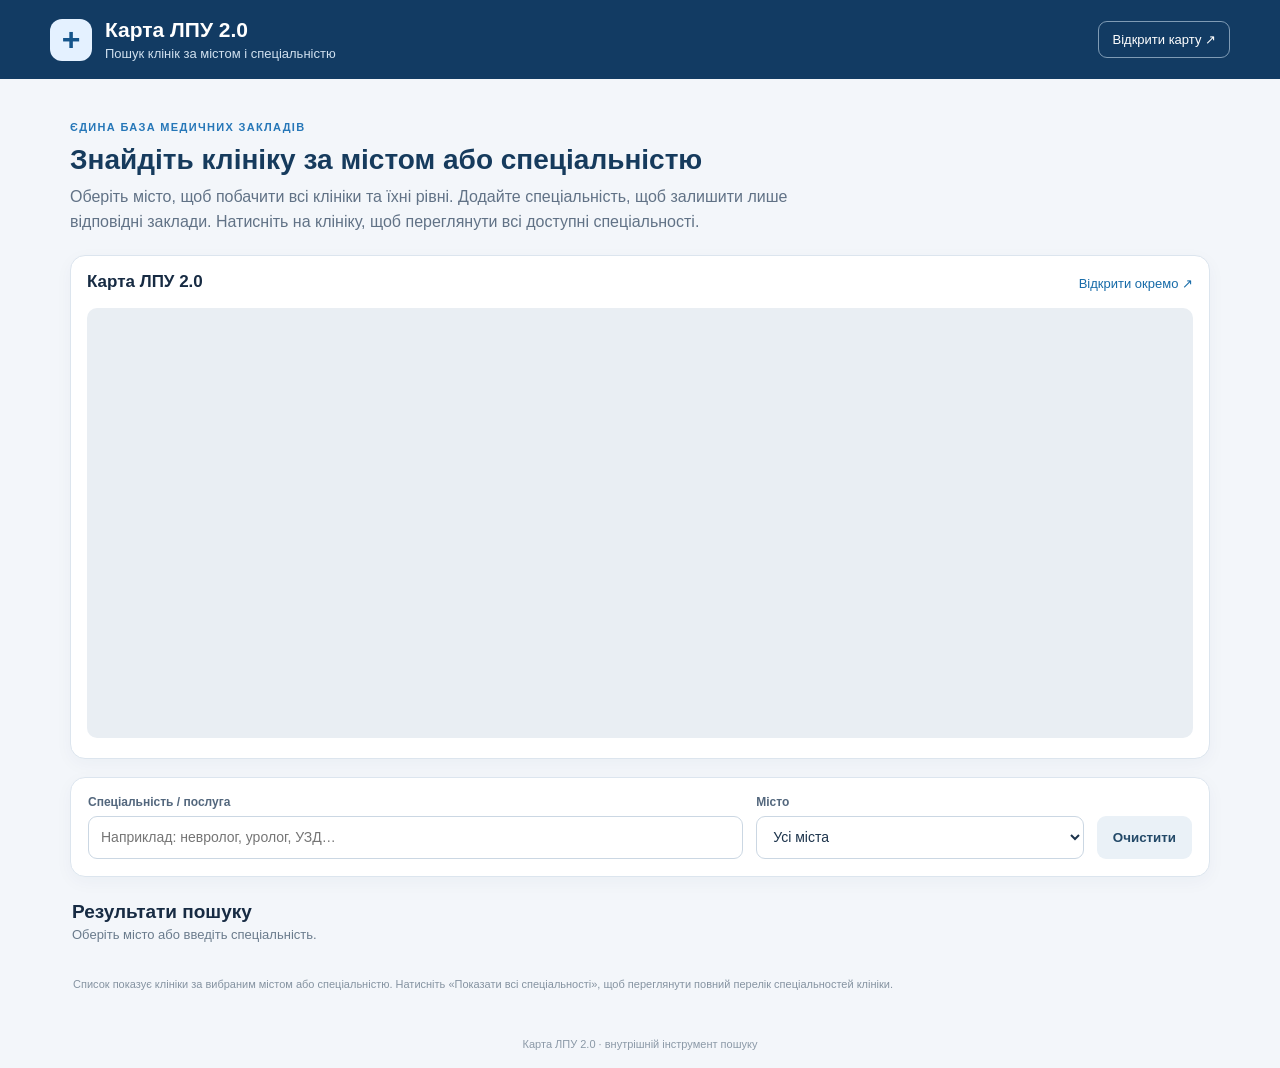
==== index.html @ f8b5f22c "Initial upload - Karta LPU 2.0" ====
<!doctype html>
<html lang="uk">
<head>
<meta charset="utf-8">
<meta name="viewport" content="width=device-width, initial-scale=1">
<title>Карта ЛПУ 2.0 — пошук клінік</title>
<link rel="stylesheet" href="styles.css">
</head>
<body>
<header class="top">
  <div class="brand"><div class="logo">+</div><div><h1>Карта ЛПУ 2.0</h1><p>Пошук клінік за містом і спеціальністю</p></div></div>
  <a class="toplink" href="https://www.google.com/maps/d/u/1/view?mid=1K7NXAhGSko0ppMx1Adt0ZRHnEi_jNCM&amp;usp=sharing" target="_blank" rel="noopener">Відкрити карту ↗</a>
</header>
<main class="wrap">
  <section class="intro" id="intro">
    <div class="introtext"><span class="eyebrow">Єдина база медичних закладів</span><h2>Знайдіть клініку за містом або спеціальністю</h2><p>Оберіть місто, щоб побачити всі клініки та їхні рівні. Додайте спеціальність, щоб залишити лише відповідні заклади. Натисніть на клініку, щоб переглянути всі доступні спеціальності.</p></div>
  </section>
  <section class="map-panel" id="mapPanel">
    <div class="panelhead"><div><h2>Карта ЛПУ 2.0</h2></div><a href="https://www.google.com/maps/d/u/1/view?mid=1K7NXAhGSko0ppMx1Adt0ZRHnEi_jNCM&amp;usp=sharing" target="_blank" rel="noopener">Відкрити окремо ↗</a></div>
    <iframe id="mapFrame" title="Карта ЛПУ 2.0" src="https://www.google.com/maps/d/embed?mid=1K7NXAhGSko0ppMx1Adt0ZRHnEi_jNCM&amp;ehbc=2E312F" loading="lazy" allowfullscreen></iframe>
  </section>
  <section class="search-panel">
    <div class="field specialty-field"><label for="specialty">Спеціальність / послуга</label><input id="specialty" list="specialties" autocomplete="off" placeholder="Наприклад: невролог, уролог, УЗД…"><datalist id="specialties"></datalist></div>
    <div class="field"><label for="city">Місто</label><select id="city"><option value="">Усі міста</option></select></div>
    <button id="clear" class="clear">Очистити</button>
  </section>
  <div class="resultbar" id="resultbar" hidden><div><h2>Результати пошуку</h2><p id="summary"></p></div></div>
  <section id="results" class="results" hidden></section>
  <div id="empty" class="empty" hidden>За цим запитом клінік не знайдено. Спробуйте іншу спеціальність або змініть фільтри.</div>
  <div class="footnote" id="footnote">Список показує клініки за вибраним містом або спеціальністю. Натисніть «Показати всі спеціальності», щоб переглянути повний перелік спеціальностей клініки.</div>
</main>
<footer>Карта ЛПУ 2.0 · внутрішній інструмент пошуку</footer>
<script src="app.js"></script>
</body></html>
---- styles.css ----
*{box-sizing:border-box} :root{font-family:Inter,Segoe UI,Arial,sans-serif;color:#172b43;background:#f3f6fa} body{margin:0}.top{background:#123b63;color:#fff;padding:18px max(22px,calc((100% - 1180px)/2));display:flex;align-items:center;justify-content:space-between;gap:20px}.brand{display:flex;align-items:center;gap:13px}.logo{width:42px;height:42px;border-radius:12px;background:#e4f1ff;color:#15558b;display:grid;place-items:center;font-size:32px;font-weight:700}.brand h1{font-size:21px;margin:0}.brand p{margin:4px 0 0;color:#d0e0ef;font-size:13px}.toplink{color:#fff;text-decoration:none;border:1px solid #7f9bb5;border-radius:9px;padding:10px 13px;font-size:13px}.wrap{max-width:1180px;margin:28px auto;padding:0 20px}.intro{padding:10px 0 20px}.eyebrow{font-size:11px;font-weight:700;letter-spacing:.12em;text-transform:uppercase;color:#2677b8}.intro h2{font-size:28px;margin:9px 0;color:#163b5d}.intro p{color:#617286;margin:0;max-width:720px;line-height:1.55}.map-panel,.search-panel{background:#fff;border:1px solid #dce5ee;border-radius:15px;box-shadow:0 5px 18px #183b5c0a}.map-panel{padding:16px;margin-bottom:18px}.panelhead{display:flex;justify-content:space-between;align-items:center;gap:15px;margin-bottom:12px}.panelhead h2{font-size:17px;margin:0 0 4px}.panelhead p{font-size:12px;color:#708095;margin:0}.panelhead a{font-size:13px;color:#176ba8;text-decoration:none}.map-panel iframe{width:100%;height:430px;border:0;border-radius:10px;background:#e9eef3}.search-panel{padding:17px;display:grid;grid-template-columns:2fr 1fr 1fr auto;gap:13px;align-items:end;position:sticky;top:0;z-index:3}.field label{display:block;font-size:12px;font-weight:700;color:#53677d;margin:0 0 7px}.field input,.field select{width:100%;height:43px;border:1px solid #cbd7e3;border-radius:9px;padding:0 12px;font-size:14px;background:#fff;color:#1d344c;outline:none}.field input:focus,.field select:focus{border-color:#2a7db7;box-shadow:0 0 0 3px #2a7db71a}.clear,.secondary{height:43px;border:0;border-radius:9px;padding:0 16px;background:#eaf1f7;color:#234968;font-weight:650;cursor:pointer}.clear:hover,.secondary:hover{background:#dce9f4}.resultbar{display:flex;justify-content:space-between;align-items:center;margin:24px 2px 12px}.resultbar h2{font-size:19px;margin:0 0 4px}.resultbar p{font-size:13px;color:#6a7b8c;margin:0}.results{display:grid;grid-template-columns:repeat(2,minmax(0,1fr));gap:13px}.card{background:#fff;border:1px solid #dce5ee;border-radius:13px;padding:16px;min-width:0}.card h3{font-size:16px;margin:0 0 10px;color:#173e62;line-height:1.35}.tags{display:flex;flex-wrap:wrap;gap:6px;margin-bottom:10px}.tag{font-size:12px;background:#edf5fb;color:#1b6397;border-radius:6px;padding:5px 8px}.loc{border-top:1px solid #edf1f5;padding-top:10px;margin-top:9px}.address{font-size:13px;color:#455b70;line-height:1.45;margin:0 0 4px}.address small{display:block;color:#8493a2;font-size:11px;margin-top:3px}.links{display:flex;flex-wrap:wrap;gap:8px;margin-top:12px}.links a{display:inline-flex;align-items:center;text-decoration:none;font-size:12px;font-weight:650;border-radius:8px;padding:8px 10px}.mymap{background:#e8f2fb;color:#175b8d}.google{background:#f1f4f7;color:#354b61}.noaddress{font-size:12px;color:#8a6b37;background:#fbf7ed;border-radius:7px;padding:8px;margin-top:8px}.empty{background:white;border:1px dashed #cbd7e3;border-radius:13px;padding:28px;text-align:center;color:#697c90;margin-top:10px}.footnote{font-size:11px;color:#8593a1;line-height:1.5;margin:22px 3px}footer{text-align:center;padding:18px;color:#8b99a7;font-size:11px}@media(max-width:850px){.search-panel{grid-template-columns:1fr 1fr}.results{grid-template-columns:1fr}.map-panel iframe{height:350px}}@media(max-width:560px){.top{padding:14px 15px}.brand h1{font-size:17px}.toplink{font-size:11px;padding:8px}.wrap{padding:0 12px;margin:18px auto}.intro h2{font-size:23px}.search-panel{grid-template-columns:1fr;position:static}.map-panel iframe{height:300px}.panelhead{align-items:flex-start;flex-direction:column}.resultbar{align-items:flex-start;gap:10px}}

.level-badge{display:inline-flex;align-items:center;margin:2px 0 0;padding:5px 9px;border-radius:6px;background:#eaf2fb;color:#174f7b;font-size:12px;font-weight:700}
/* Updated search layout */
.search-panel{grid-template-columns:2fr 1fr 1fr 1fr auto}
.field[hidden]{display:none!important}
.card{transition:border-color .15s ease}
.card:hover{border-color:#9bbbd5}
@media(max-width:1050px){.search-panel{grid-template-columns:2fr 1fr 1fr auto}}
@media(max-width:850px){.search-panel{grid-template-columns:1fr 1fr}.results{grid-template-columns:1fr}}
@media(max-width:560px){.search-panel{grid-template-columns:1fr}}

/* Clinic details interaction */
.search-panel{grid-template-columns:2fr 1fr auto}
.specialty-toggle{margin-top:12px;border:1px solid #cbdceb;border-radius:8px;background:#f5f9fc;color:#20577f;padding:8px 11px;font-size:12px;font-weight:700;cursor:pointer}
.specialty-toggle:hover{background:#eaf3fa}
.clinic-specialties{border-top:1px solid #edf1f5;margin-top:12px;padding-top:11px}
.clinic-specialties .tags{margin:0}
.muted{font-size:12px;color:#8493a2}
@media(max-width:850px){.search-panel{grid-template-columns:1fr 1fr}}
@media(max-width:560px){.search-panel{grid-template-columns:1fr}}

.clinic-title{border:0;background:transparent;padding:0;text-align:left;color:#173e62;font:inherit;font-size:16px;font-weight:750;line-height:1.35;cursor:pointer}
.clinic-title:hover{text-decoration:underline;text-decoration-color:#8aabc5;text-underline-offset:3px}
.clinic-count{font-size:11px;font-weight:500;color:#718397;white-space:nowrap}
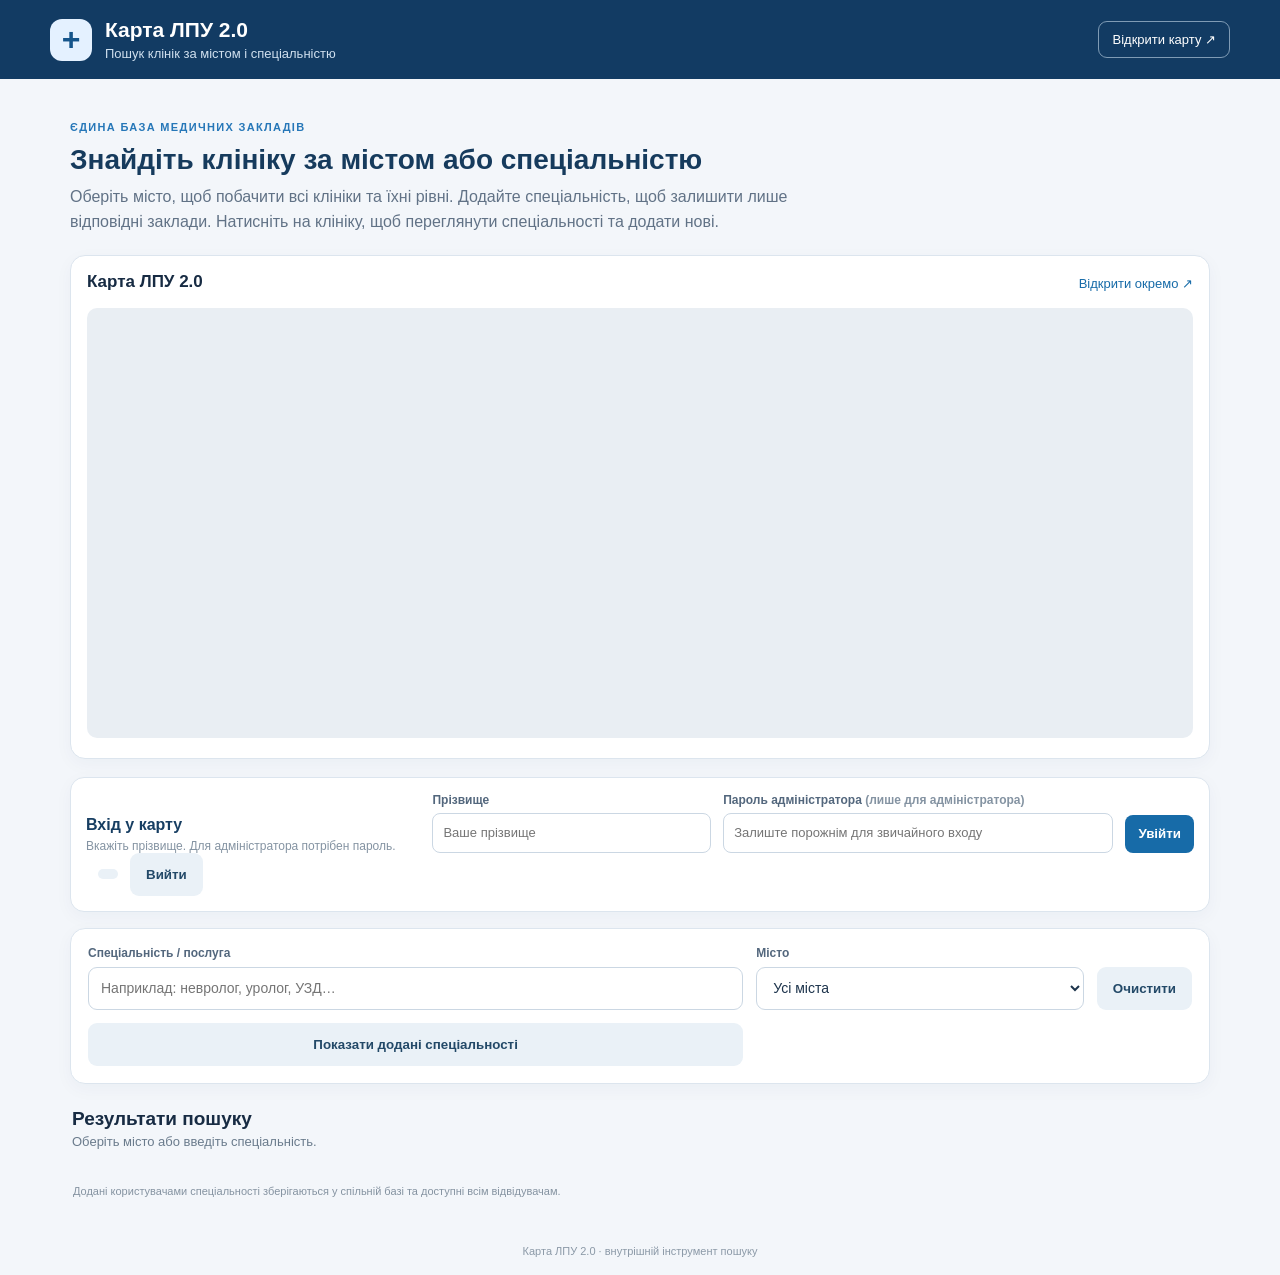
==== commit 34bd2c15: "Add Supabase authentication and admin roles" ====
--- a/index.html
+++ b/index.html
@@ -1,34 +1,23 @@
 <!doctype html>
 <html lang="uk">
 <head>
-<meta charset="utf-8">
-<meta name="viewport" content="width=device-width, initial-scale=1">
-<title>Карта ЛПУ 2.0 — пошук клінік</title>
-<link rel="stylesheet" href="styles.css">
-</head>
-<body>
-<header class="top">
-  <div class="brand"><div class="logo">+</div><div><h1>Карта ЛПУ 2.0</h1><p>Пошук клінік за містом і спеціальністю</p></div></div>
-  <a class="toplink" href="https://www.google.com/maps/d/u/1/view?mid=1K7NXAhGSko0ppMx1Adt0ZRHnEi_jNCM&amp;usp=sharing" target="_blank" rel="noopener">Відкрити карту ↗</a>
-</header>
+<meta charset="utf-8"><meta name="viewport" content="width=device-width, initial-scale=1">
+<title>Карта ЛПУ 2.0 — пошук клінік</title><link rel="stylesheet" href="styles.css">
+</head><body>
+<header class="top"><div class="brand"><div class="logo">+</div><div><h1>Карта ЛПУ 2.0</h1><p>Пошук клінік за містом і спеціальністю</p></div></div><a class="toplink" href="https://www.google.com/maps/d/u/1/view?mid=1K7NXAhGSko0ppMx1Adt0ZRHnEi_jNCM&amp;usp=sharing" target="_blank" rel="noopener">Відкрити карту ↗</a></header>
 <main class="wrap">
-  <section class="intro" id="intro">
-    <div class="introtext"><span class="eyebrow">Єдина база медичних закладів</span><h2>Знайдіть клініку за містом або спеціальністю</h2><p>Оберіть місто, щоб побачити всі клініки та їхні рівні. Додайте спеціальність, щоб залишити лише відповідні заклади. Натисніть на клініку, щоб переглянути всі доступні спеціальності.</p></div>
-  </section>
-  <section class="map-panel" id="mapPanel">
-    <div class="panelhead"><div><h2>Карта ЛПУ 2.0</h2></div><a href="https://www.google.com/maps/d/u/1/view?mid=1K7NXAhGSko0ppMx1Adt0ZRHnEi_jNCM&amp;usp=sharing" target="_blank" rel="noopener">Відкрити окремо ↗</a></div>
-    <iframe id="mapFrame" title="Карта ЛПУ 2.0" src="https://www.google.com/maps/d/embed?mid=1K7NXAhGSko0ppMx1Adt0ZRHnEi_jNCM&amp;ehbc=2E312F" loading="lazy" allowfullscreen></iframe>
-  </section>
-  <section class="search-panel">
-    <div class="field specialty-field"><label for="specialty">Спеціальність / послуга</label><input id="specialty" list="specialties" autocomplete="off" placeholder="Наприклад: невролог, уролог, УЗД…"><datalist id="specialties"></datalist></div>
-    <div class="field"><label for="city">Місто</label><select id="city"><option value="">Усі міста</option></select></div>
-    <button id="clear" class="clear">Очистити</button>
-  </section>
-  <div class="resultbar" id="resultbar" hidden><div><h2>Результати пошуку</h2><p id="summary"></p></div></div>
-  <section id="results" class="results" hidden></section>
-  <div id="empty" class="empty" hidden>За цим запитом клінік не знайдено. Спробуйте іншу спеціальність або змініть фільтри.</div>
-  <div class="footnote" id="footnote">Список показує клініки за вибраним містом або спеціальністю. Натисніть «Показати всі спеціальності», щоб переглянути повний перелік спеціальностей клініки.</div>
-</main>
-<footer>Карта ЛПУ 2.0 · внутрішній інструмент пошуку</footer>
-<script src="app.js"></script>
-</body></html>+<section class="intro" id="intro"><div class="introtext"><span class="eyebrow">Єдина база медичних закладів</span><h2>Знайдіть клініку за містом або спеціальністю</h2><p>Оберіть місто, щоб побачити всі клініки та їхні рівні. Додайте спеціальність, щоб залишити лише відповідні заклади. Натисніть на клініку, щоб переглянути спеціальності та додати нові.</p></div></section>
+<section class="map-panel" id="mapPanel"><div class="panelhead"><div><h2>Карта ЛПУ 2.0</h2></div><a href="https://www.google.com/maps/d/u/1/view?mid=1K7NXAhGSko0ppMx1Adt0ZRHnEi_jNCM&amp;usp=sharing" target="_blank" rel="noopener">Відкрити окремо ↗</a></div><iframe id="mapFrame" title="Карта ЛПУ 2.0" src="https://www.google.com/maps/d/embed?mid=1K7NXAhGSko0ppMx1Adt0ZRHnEi_jNCM&amp;ehbc=2E312F" loading="lazy" allowfullscreen></iframe></section>
+<section class="user-panel" id="userPanel">
+  <form id="authForm" class="auth-form">
+    <div><strong>Вхід у карту</strong><p class="muted">Вкажіть прізвище. Для адміністратора потрібен пароль.</p></div>
+    <label>Прізвище<input id="surname" required minlength="2" maxlength="80" autocomplete="family-name" placeholder="Ваше прізвище"></label>
+    <label>Пароль адміністратора <span class="muted">(лише для адміністратора)</span><input id="adminPassword" type="password" autocomplete="current-password" placeholder="Залиште порожнім для звичайного входу"></label>
+    <button class="add-btn" type="submit">Увійти</button>
+  </form>
+  <div id="userSignedIn" class="user-signed" hidden><strong id="userIdentity"></strong><span id="userRole" class="role-pill"></span><button id="logout" class="clear" type="button">Вийти</button></div>
+</section>
+<section class="search-panel"><div class="field specialty-field"><label for="specialty">Спеціальність / послуга</label><input id="specialty" list="specialties" autocomplete="off" placeholder="Наприклад: невролог, уролог, УЗД…"><datalist id="specialties"></datalist></div><div class="field"><label for="city">Місто</label><select id="city"><option value="">Усі міста</option></select></div><button id="clear" class="clear">Очистити</button><button id="showAdded" class="secondary">Показати додані спеціальності</button></section>
+<div id="addedPanel" class="added-panel" hidden><div class="added-head"><h2>Додані спеціальності</h2><button id="closeAdded" class="clear">Закрити</button></div><p id="addedSummary" class="muted"></p><div id="addedList"></div></div>
+<div class="resultbar" id="resultbar" hidden><div><h2>Результати пошуку</h2><p id="summary"></p></div></div><section id="results" class="results" hidden></section><div id="empty" class="empty" hidden>За цим запитом клінік не знайдено. Спробуйте іншу спеціальність або змініть фільтри.</div><div id="status" class="status-note" role="status"></div>
+<div class="footnote">Додані користувачами спеціальності зберігаються у спільній базі та доступні всім відвідувачам.</div></main><footer>Карта ЛПУ 2.0 · внутрішній інструмент пошуку</footer><script src="app.js"></script></body></html>
--- a/styles.css
+++ b/styles.css
@@ -23,3 +23,34 @@
 .clinic-title{border:0;background:transparent;padding:0;text-align:left;color:#173e62;font:inherit;font-size:16px;font-weight:750;line-height:1.35;cursor:pointer}
 .clinic-title:hover{text-decoration:underline;text-decoration-color:#8aabc5;text-underline-offset:3px}
 .clinic-count{font-size:11px;font-weight:500;color:#718397;white-space:nowrap}
+
+/* Shared specialties via Supabase */
+.add-specialty{display:flex;gap:8px;flex-wrap:wrap;margin-top:12px;padding-top:10px;border-top:1px solid #edf1f5}
+.add-specialty input{flex:1;min-width:180px;height:38px;border:1px solid #cbd7e3;border-radius:8px;padding:0 10px;font-size:13px}
+.add-btn{border:0;border-radius:8px;background:#176ba8;color:#fff;padding:0 13px;min-height:38px;font-weight:650;cursor:pointer}
+.add-btn:disabled{opacity:.55;cursor:wait}
+.user-tag{background:#fff0d8;color:#965500;border:1px solid #f2d19a}
+.admin-tag{background:#e8e3ff;color:#503a9b;border:1px solid #c9bdf5}
+.tag small{font-size:9px;font-weight:700;margin-left:4px}
+.added-panel{background:#fff;border:1px solid #dce5ee;border-radius:13px;padding:16px;margin-top:14px}
+.added-head{display:flex;align-items:center;justify-content:space-between;gap:12px}
+.added-head h2{font-size:18px;margin:0}
+.added-row{display:flex;justify-content:space-between;align-items:center;gap:12px;padding:10px 0;border-top:1px solid #edf1f5}
+.added-row:first-child{margin-top:10px}
+.muted{font-size:12px;color:#8493a2}
+.status-note{font-size:13px;color:#28613c;margin:12px 2px;min-height:0}
+.status-note:empty{display:none}
+.status-note.error{color:#b42318;background:#fff1f0;border-radius:8px;padding:9px}
+@media(max-width:560px){.add-specialty{flex-direction:column}.add-btn{min-height:40px}.added-row{align-items:flex-start;flex-direction:column}}
+
+/* User registration and role UI */
+.user-panel{background:#fff;border:1px solid #dce5ee;border-radius:14px;padding:15px;margin:0 0 16px;box-shadow:0 5px 18px #183b5c0a}
+.auth-form{display:grid;grid-template-columns:1.2fr 1fr 1.4fr auto;gap:12px;align-items:end}
+.auth-form strong{color:#173e62}.auth-form p{margin:5px 0 0}
+.auth-form label{display:block;font-size:12px;font-weight:700;color:#53677d}
+.auth-form input{display:block;width:100%;height:40px;margin-top:6px;border:1px solid #cbd7e3;border-radius:8px;padding:0 10px;font-size:13px}
+.user-signed{display:flex;align-items:center;gap:12px;flex-wrap:wrap}.user-signed strong{color:#173e62}.role-pill{background:#eaf1f7;color:#234968;border-radius:20px;padding:5px 10px;font-size:11px;font-weight:700}.admin-session{border-color:#b8a8ee;background:#fcfbff}
+.delete-specialty{border:0;border-radius:50%;width:18px;height:18px;line-height:16px;margin-left:5px;background:#b42318;color:white;font-weight:800;cursor:pointer;padding:0}
+.added-row .tag{white-space:nowrap}
+@media(max-width:850px){.auth-form{grid-template-columns:1fr 1fr}.auth-form>div{grid-column:1/-1}}
+@media(max-width:560px){.auth-form{grid-template-columns:1fr}.auth-form>div{grid-column:auto}.user-signed{align-items:flex-start;flex-direction:column}}
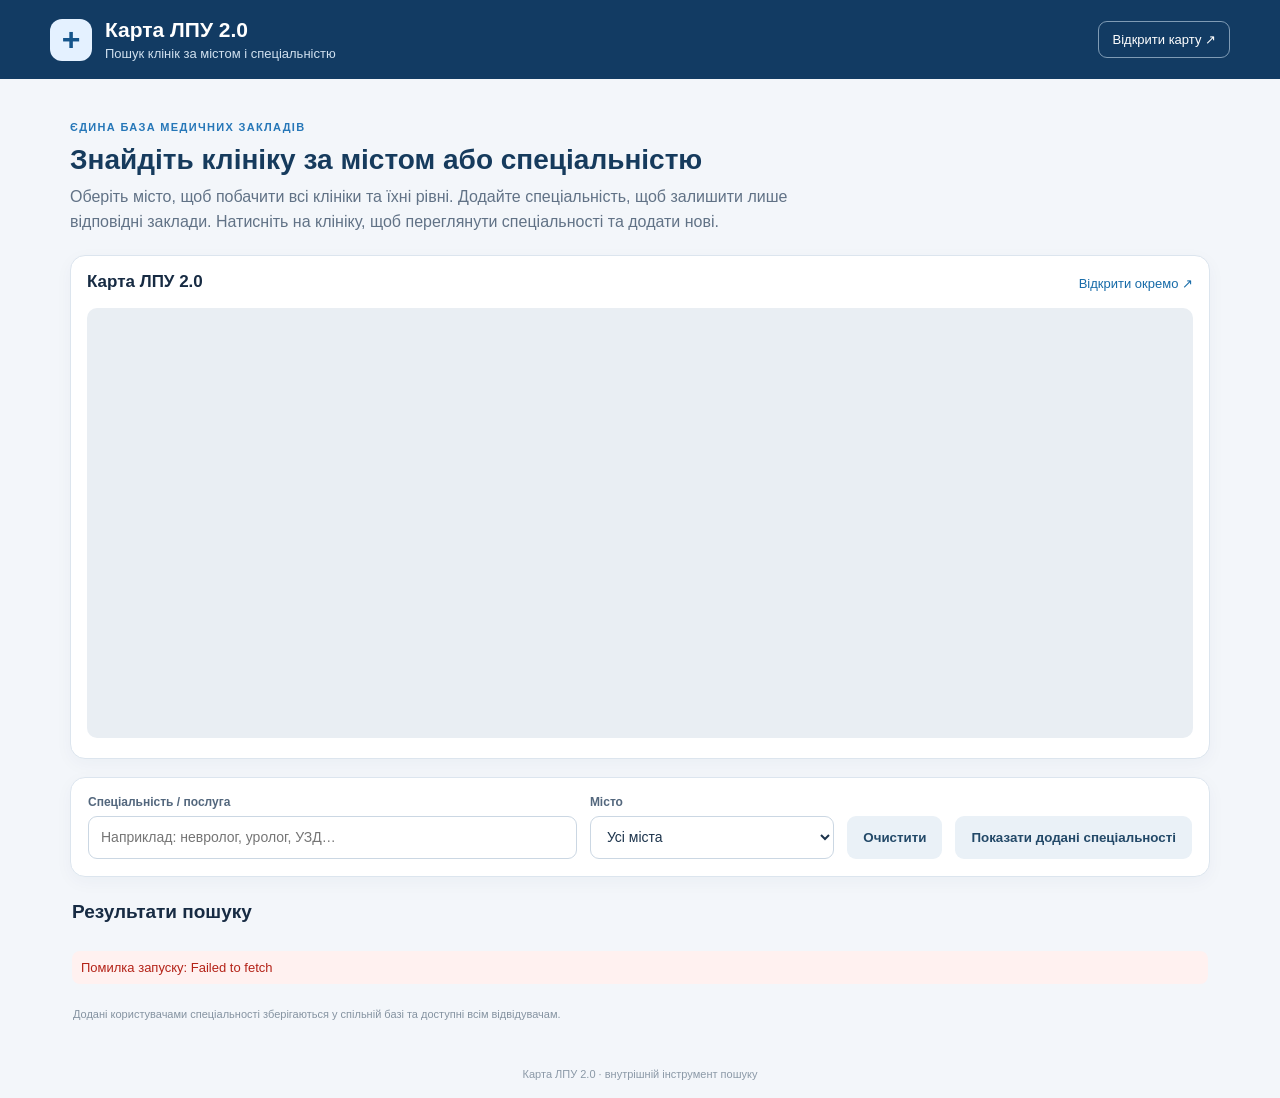
==== commit e640f09e: "Fix duplicate clinic addresses" ====
--- a/index.html
+++ b/index.html
@@ -1,23 +1,16 @@
 <!doctype html>
-<html lang="uk">
-<head>
-<meta charset="utf-8"><meta name="viewport" content="width=device-width, initial-scale=1">
-<title>Карта ЛПУ 2.0 — пошук клінік</title><link rel="stylesheet" href="styles.css">
-</head><body>
-<header class="top"><div class="brand"><div class="logo">+</div><div><h1>Карта ЛПУ 2.0</h1><p>Пошук клінік за містом і спеціальністю</p></div></div><a class="toplink" href="https://www.google.com/maps/d/u/1/view?mid=1K7NXAhGSko0ppMx1Adt0ZRHnEi_jNCM&amp;usp=sharing" target="_blank" rel="noopener">Відкрити карту ↗</a></header>
+<html lang="uk"><head><meta charset="utf-8"><meta name="viewport" content="width=device-width, initial-scale=1"><title>Карта ЛПУ 2.0 — пошук клінік</title><link rel="stylesheet" href="styles.css"></head>
+<body>
+<header class="top"><div class="brand"><div class="logo">+</div><div><h1>Карта ЛПУ 2.0</h1><p>Пошук клінік за містом і спеціальністю</p></div></div><div class="top-actions">
+<div id="userSignedIn" class="user-signed" hidden><span class="user-avatar">К</span><div class="user-meta"><strong id="userIdentity"></strong><span id="userRole" class="role-pill"></span></div><button id="logout" class="logout-btn" type="button">Вийти</button></div>
+<a class="toplink" href="https://www.google.com/maps/d/u/1/view?mid=1K7NXAhGSko0ppMx1Adt0ZRHnEi_jNCM&amp;usp=sharing" target="_blank" rel="noopener">Відкрити карту ↗</a></div></header>
 <main class="wrap">
-<section class="intro" id="intro"><div class="introtext"><span class="eyebrow">Єдина база медичних закладів</span><h2>Знайдіть клініку за містом або спеціальністю</h2><p>Оберіть місто, щоб побачити всі клініки та їхні рівні. Додайте спеціальність, щоб залишити лише відповідні заклади. Натисніть на клініку, щоб переглянути спеціальності та додати нові.</p></div></section>
-<section class="map-panel" id="mapPanel"><div class="panelhead"><div><h2>Карта ЛПУ 2.0</h2></div><a href="https://www.google.com/maps/d/u/1/view?mid=1K7NXAhGSko0ppMx1Adt0ZRHnEi_jNCM&amp;usp=sharing" target="_blank" rel="noopener">Відкрити окремо ↗</a></div><iframe id="mapFrame" title="Карта ЛПУ 2.0" src="https://www.google.com/maps/d/embed?mid=1K7NXAhGSko0ppMx1Adt0ZRHnEi_jNCM&amp;ehbc=2E312F" loading="lazy" allowfullscreen></iframe></section>
-<section class="user-panel" id="userPanel">
-  <form id="authForm" class="auth-form">
-    <div><strong>Вхід у карту</strong><p class="muted">Вкажіть прізвище. Для адміністратора потрібен пароль.</p></div>
-    <label>Прізвище<input id="surname" required minlength="2" maxlength="80" autocomplete="family-name" placeholder="Ваше прізвище"></label>
-    <label>Пароль адміністратора <span class="muted">(лише для адміністратора)</span><input id="adminPassword" type="password" autocomplete="current-password" placeholder="Залиште порожнім для звичайного входу"></label>
-    <button class="add-btn" type="submit">Увійти</button>
-  </form>
-  <div id="userSignedIn" class="user-signed" hidden><strong id="userIdentity"></strong><span id="userRole" class="role-pill"></span><button id="logout" class="clear" type="button">Вийти</button></div>
-</section>
-<section class="search-panel"><div class="field specialty-field"><label for="specialty">Спеціальність / послуга</label><input id="specialty" list="specialties" autocomplete="off" placeholder="Наприклад: невролог, уролог, УЗД…"><datalist id="specialties"></datalist></div><div class="field"><label for="city">Місто</label><select id="city"><option value="">Усі міста</option></select></div><button id="clear" class="clear">Очистити</button><button id="showAdded" class="secondary">Показати додані спеціальності</button></section>
+<section class="intro"><span class="eyebrow">Єдина база медичних закладів</span><h2>Знайдіть клініку за містом або спеціальністю</h2><p>Оберіть місто, щоб побачити всі клініки та їхні рівні. Додайте спеціальність, щоб залишити лише відповідні заклади. Натисніть на клініку, щоб переглянути спеціальності та додати нові.</p></section>
+<section class="map-panel"><div class="panelhead"><h2>Карта ЛПУ 2.0</h2><a href="https://www.google.com/maps/d/u/1/view?mid=1K7NXAhGSko0ppMx1Adt0ZRHnEi_jNCM&amp;usp=sharing" target="_blank" rel="noopener">Відкрити окремо ↗</a></div><iframe id="mapFrame" title="Карта ЛПУ 2.0" src="https://www.google.com/maps/d/embed?mid=1K7NXAhGSko0ppMx1Adt0ZRHnEi_jNCM&amp;ehbc=2E312F" loading="lazy" allowfullscreen></iframe></section>
+<section class="search-panel"><div class="field"><label for="specialty">Спеціальність / послуга</label><input id="specialty" list="specialties" autocomplete="off" placeholder="Наприклад: невролог, уролог, УЗД…"><datalist id="specialties"></datalist></div><div class="field"><label for="city">Місто</label><select id="city"><option value="">Усі міста</option></select></div><button id="clear" class="clear">Очистити</button><button id="showAdded" class="secondary">Показати додані спеціальності</button></section>
 <div id="addedPanel" class="added-panel" hidden><div class="added-head"><h2>Додані спеціальності</h2><button id="closeAdded" class="clear">Закрити</button></div><p id="addedSummary" class="muted"></p><div id="addedList"></div></div>
-<div class="resultbar" id="resultbar" hidden><div><h2>Результати пошуку</h2><p id="summary"></p></div></div><section id="results" class="results" hidden></section><div id="empty" class="empty" hidden>За цим запитом клінік не знайдено. Спробуйте іншу спеціальність або змініть фільтри.</div><div id="status" class="status-note" role="status"></div>
-<div class="footnote">Додані користувачами спеціальності зберігаються у спільній базі та доступні всім відвідувачам.</div></main><footer>Карта ЛПУ 2.0 · внутрішній інструмент пошуку</footer><script src="app.js"></script></body></html>
+<div class="resultbar" id="resultbar" hidden><div><h2>Результати пошуку</h2><p id="summary"></p></div></div><section id="results" class="results" hidden></section><div id="empty" class="empty" hidden>За цим запитом клінік не знайдено. Спробуйте іншу спеціальність або змініть фільтри.</div><div id="status" class="status-note" role="status"></div><div class="footnote">Додані користувачами спеціальності зберігаються у спільній базі та доступні всім відвідувачам.</div>
+</main><footer>Карта ЛПУ 2.0 · внутрішній інструмент пошуку</footer>
+<div id="authModal" class="auth-modal" hidden><div class="auth-backdrop" data-close-auth></div><section class="auth-dialog" role="dialog" aria-modal="true" aria-labelledby="authTitle"><button class="auth-close" type="button" data-close-auth aria-label="Закрити">×</button><div class="auth-mark">+</div><span class="auth-eyebrow">КАРТА ЛПУ 2.0</span><h2 id="authTitle">Увійти для додавання</h2><p class="auth-description">Вкажіть прізвище. Пароль потрібен лише адміністратору.</p>
+<form id="authForm" class="auth-form"><label>Прізвище<input id="surname" required minlength="2" maxlength="80" autocomplete="family-name" placeholder="Ваше прізвище"></label><label>Пароль адміністратора <span>(необов’язково)</span><input id="adminPassword" type="password" autocomplete="current-password" placeholder="Залиште порожнім для звичайного входу"></label><p id="authError" class="auth-error" role="alert"></p><button class="add-btn auth-submit" type="submit">Увійти та продовжити</button></form></section></div>
+<script src="app.js"></script></body></html>
--- a/styles.css
+++ b/styles.css
@@ -1,56 +1,73 @@
-*{box-sizing:border-box} :root{font-family:Inter,Segoe UI,Arial,sans-serif;color:#172b43;background:#f3f6fa} body{margin:0}.top{background:#123b63;color:#fff;padding:18px max(22px,calc((100% - 1180px)/2));display:flex;align-items:center;justify-content:space-between;gap:20px}.brand{display:flex;align-items:center;gap:13px}.logo{width:42px;height:42px;border-radius:12px;background:#e4f1ff;color:#15558b;display:grid;place-items:center;font-size:32px;font-weight:700}.brand h1{font-size:21px;margin:0}.brand p{margin:4px 0 0;color:#d0e0ef;font-size:13px}.toplink{color:#fff;text-decoration:none;border:1px solid #7f9bb5;border-radius:9px;padding:10px 13px;font-size:13px}.wrap{max-width:1180px;margin:28px auto;padding:0 20px}.intro{padding:10px 0 20px}.eyebrow{font-size:11px;font-weight:700;letter-spacing:.12em;text-transform:uppercase;color:#2677b8}.intro h2{font-size:28px;margin:9px 0;color:#163b5d}.intro p{color:#617286;margin:0;max-width:720px;line-height:1.55}.map-panel,.search-panel{background:#fff;border:1px solid #dce5ee;border-radius:15px;box-shadow:0 5px 18px #183b5c0a}.map-panel{padding:16px;margin-bottom:18px}.panelhead{display:flex;justify-content:space-between;align-items:center;gap:15px;margin-bottom:12px}.panelhead h2{font-size:17px;margin:0 0 4px}.panelhead p{font-size:12px;color:#708095;margin:0}.panelhead a{font-size:13px;color:#176ba8;text-decoration:none}.map-panel iframe{width:100%;height:430px;border:0;border-radius:10px;background:#e9eef3}.search-panel{padding:17px;display:grid;grid-template-columns:2fr 1fr 1fr auto;gap:13px;align-items:end;position:sticky;top:0;z-index:3}.field label{display:block;font-size:12px;font-weight:700;color:#53677d;margin:0 0 7px}.field input,.field select{width:100%;height:43px;border:1px solid #cbd7e3;border-radius:9px;padding:0 12px;font-size:14px;background:#fff;color:#1d344c;outline:none}.field input:focus,.field select:focus{border-color:#2a7db7;box-shadow:0 0 0 3px #2a7db71a}.clear,.secondary{height:43px;border:0;border-radius:9px;padding:0 16px;background:#eaf1f7;color:#234968;font-weight:650;cursor:pointer}.clear:hover,.secondary:hover{background:#dce9f4}.resultbar{display:flex;justify-content:space-between;align-items:center;margin:24px 2px 12px}.resultbar h2{font-size:19px;margin:0 0 4px}.resultbar p{font-size:13px;color:#6a7b8c;margin:0}.results{display:grid;grid-template-columns:repeat(2,minmax(0,1fr));gap:13px}.card{background:#fff;border:1px solid #dce5ee;border-radius:13px;padding:16px;min-width:0}.card h3{font-size:16px;margin:0 0 10px;color:#173e62;line-height:1.35}.tags{display:flex;flex-wrap:wrap;gap:6px;margin-bottom:10px}.tag{font-size:12px;background:#edf5fb;color:#1b6397;border-radius:6px;padding:5px 8px}.loc{border-top:1px solid #edf1f5;padding-top:10px;margin-top:9px}.address{font-size:13px;color:#455b70;line-height:1.45;margin:0 0 4px}.address small{display:block;color:#8493a2;font-size:11px;margin-top:3px}.links{display:flex;flex-wrap:wrap;gap:8px;margin-top:12px}.links a{display:inline-flex;align-items:center;text-decoration:none;font-size:12px;font-weight:650;border-radius:8px;padding:8px 10px}.mymap{background:#e8f2fb;color:#175b8d}.google{background:#f1f4f7;color:#354b61}.noaddress{font-size:12px;color:#8a6b37;background:#fbf7ed;border-radius:7px;padding:8px;margin-top:8px}.empty{background:white;border:1px dashed #cbd7e3;border-radius:13px;padding:28px;text-align:center;color:#697c90;margin-top:10px}.footnote{font-size:11px;color:#8593a1;line-height:1.5;margin:22px 3px}footer{text-align:center;padding:18px;color:#8b99a7;font-size:11px}@media(max-width:850px){.search-panel{grid-template-columns:1fr 1fr}.results{grid-template-columns:1fr}.map-panel iframe{height:350px}}@media(max-width:560px){.top{padding:14px 15px}.brand h1{font-size:17px}.toplink{font-size:11px;padding:8px}.wrap{padding:0 12px;margin:18px auto}.intro h2{font-size:23px}.search-panel{grid-template-columns:1fr;position:static}.map-panel iframe{height:300px}.panelhead{align-items:flex-start;flex-direction:column}.resultbar{align-items:flex-start;gap:10px}}
-
+*{box-sizing:border-box}
+:root{font-family:Inter,Segoe UI,Arial,sans-serif;color:#172b43;background:#f3f6fa}
+body{margin:0}.top{background:#123b63;color:#fff;padding:18px max(22px,calc((100% - 1180px)/2));display:flex;align-items:center;justify-content:space-between;gap:20px}
+.brand{display:flex;align-items:center;gap:13px}.logo{width:42px;height:42px;border-radius:12px;background:#e4f1ff;color:#15558b;display:grid;place-items:center;font-size:32px;font-weight:700}
+.brand h1{font-size:21px;margin:0}.brand p{margin:4px 0 0;color:#d0e0ef;font-size:13px}
+.top-actions{display:flex;align-items:center;gap:16px}.toplink{color:#fff;text-decoration:none;border:1px solid #7f9bb5;border-radius:9px;padding:10px 13px;font-size:13px;white-space:nowrap}
+.wrap{max-width:1180px;margin:28px auto;padding:0 20px}.intro{padding:10px 0 20px}
+.eyebrow{font-size:11px;font-weight:700;letter-spacing:.12em;text-transform:uppercase;color:#2677b8}
+.intro h2{font-size:28px;margin:9px 0;color:#163b5d}.intro p{color:#617286;margin:0;max-width:720px;line-height:1.55}
+.map-panel,.search-panel{background:#fff;border:1px solid #dce5ee;border-radius:15px;box-shadow:0 5px 18px #183b5c0a}
+.map-panel{padding:16px;margin-bottom:18px}.panelhead{display:flex;justify-content:space-between;align-items:center;gap:15px;margin-bottom:12px}
+.panelhead h2{font-size:17px;margin:0 0 4px}.panelhead a{font-size:13px;color:#176ba8;text-decoration:none}
+.map-panel iframe{width:100%;height:430px;border:0;border-radius:10px;background:#e9eef3}
+.search-panel{padding:17px;display:grid;grid-template-columns:2fr 1fr auto auto;gap:13px;align-items:end;position:sticky;top:0;z-index:3}
+.field label{display:block;font-size:12px;font-weight:700;color:#53677d;margin:0 0 7px}
+.field input,.field select{width:100%;height:43px;border:1px solid #cbd7e3;border-radius:9px;padding:0 12px;font-size:14px;background:#fff;color:#1d344c;outline:none}
+.field input:focus,.field select:focus,.auth-form input:focus{border-color:#2a7db7;box-shadow:0 0 0 3px #2a7db71a}
+.clear,.secondary{height:43px;border:0;border-radius:9px;padding:0 16px;background:#eaf1f7;color:#234968;font-weight:650;cursor:pointer}
+.clear:hover,.secondary:hover{background:#dce9f4}
+.resultbar{display:flex;justify-content:space-between;align-items:center;margin:24px 2px 12px}.resultbar h2{font-size:19px;margin:0 0 4px}.resultbar p{font-size:13px;color:#6a7b8c;margin:0}
+.results{display:grid;grid-template-columns:repeat(2,minmax(0,1fr));gap:13px}
+.card{background:#fff;border:1px solid #dce5ee;border-radius:13px;padding:16px;min-width:0;transition:border-color .15s ease}
+.card:hover{border-color:#9bbbd5}.card h3{font-size:16px;margin:0 0 10px;color:#173e62;line-height:1.35}
+.tags{display:flex;flex-wrap:wrap;gap:6px;margin-bottom:10px}.tag{font-size:12px;background:#edf5fb;color:#1b6397;border-radius:6px;padding:5px 8px}
+.loc{border-top:1px solid #edf1f5;padding-top:10px;margin-top:9px}.address{font-size:13px;color:#455b70;line-height:1.45;margin:0 0 4px}
+.address small{display:block;color:#8493a2;font-size:11px;margin-top:3px}.links{display:flex;flex-wrap:wrap;gap:8px;margin-top:12px}
+.links a{display:inline-flex;align-items:center;text-decoration:none;font-size:12px;font-weight:650;border-radius:8px;padding:8px 10px}.google{background:#f1f4f7;color:#354b61}
+.empty{background:white;border:1px dashed #cbd7e3;border-radius:13px;padding:28px;text-align:center;color:#697c90;margin-top:10px}
+.footnote{font-size:11px;color:#8593a1;line-height:1.5;margin:22px 3px}footer{text-align:center;padding:18px;color:#8b99a7;font-size:11px}
 .level-badge{display:inline-flex;align-items:center;margin:2px 0 0;padding:5px 9px;border-radius:6px;background:#eaf2fb;color:#174f7b;font-size:12px;font-weight:700}
-/* Updated search layout */
-.search-panel{grid-template-columns:2fr 1fr 1fr 1fr auto}
-.field[hidden]{display:none!important}
-.card{transition:border-color .15s ease}
-.card:hover{border-color:#9bbbd5}
-@media(max-width:1050px){.search-panel{grid-template-columns:2fr 1fr 1fr auto}}
-@media(max-width:850px){.search-panel{grid-template-columns:1fr 1fr}.results{grid-template-columns:1fr}}
-@media(max-width:560px){.search-panel{grid-template-columns:1fr}}
-
-/* Clinic details interaction */
-.search-panel{grid-template-columns:2fr 1fr auto}
-.specialty-toggle{margin-top:12px;border:1px solid #cbdceb;border-radius:8px;background:#f5f9fc;color:#20577f;padding:8px 11px;font-size:12px;font-weight:700;cursor:pointer}
-.specialty-toggle:hover{background:#eaf3fa}
-.clinic-specialties{border-top:1px solid #edf1f5;margin-top:12px;padding-top:11px}
-.clinic-specialties .tags{margin:0}
-.muted{font-size:12px;color:#8493a2}
-@media(max-width:850px){.search-panel{grid-template-columns:1fr 1fr}}
-@media(max-width:560px){.search-panel{grid-template-columns:1fr}}
-
-.clinic-title{border:0;background:transparent;padding:0;text-align:left;color:#173e62;font:inherit;font-size:16px;font-weight:750;line-height:1.35;cursor:pointer}
-.clinic-title:hover{text-decoration:underline;text-decoration-color:#8aabc5;text-underline-offset:3px}
-.clinic-count{font-size:11px;font-weight:500;color:#718397;white-space:nowrap}
-
-/* Shared specialties via Supabase */
+.clinic-specialties{border-top:1px solid #edf1f5;margin-top:12px;padding-top:11px}.clinic-specialties .tags{margin:0}
+.muted{font-size:12px;color:#8493a2}.clinic-title{border:0;background:transparent;padding:0;text-align:left;color:#173e62;font:inherit;font-size:16px;font-weight:750;line-height:1.35;cursor:pointer}
+.clinic-title:hover{text-decoration:underline;text-decoration-color:#8aabc5;text-underline-offset:3px}.clinic-count{font-size:11px;font-weight:500;color:#718397;white-space:nowrap}
 .add-specialty{display:flex;gap:8px;flex-wrap:wrap;margin-top:12px;padding-top:10px;border-top:1px solid #edf1f5}
 .add-specialty input{flex:1;min-width:180px;height:38px;border:1px solid #cbd7e3;border-radius:8px;padding:0 10px;font-size:13px}
 .add-btn{border:0;border-radius:8px;background:#176ba8;color:#fff;padding:0 13px;min-height:38px;font-weight:650;cursor:pointer}
-.add-btn:disabled{opacity:.55;cursor:wait}
-.user-tag{background:#fff0d8;color:#965500;border:1px solid #f2d19a}
-.admin-tag{background:#e8e3ff;color:#503a9b;border:1px solid #c9bdf5}
-.tag small{font-size:9px;font-weight:700;margin-left:4px}
-.added-panel{background:#fff;border:1px solid #dce5ee;border-radius:13px;padding:16px;margin-top:14px}
-.added-head{display:flex;align-items:center;justify-content:space-between;gap:12px}
-.added-head h2{font-size:18px;margin:0}
-.added-row{display:flex;justify-content:space-between;align-items:center;gap:12px;padding:10px 0;border-top:1px solid #edf1f5}
-.added-row:first-child{margin-top:10px}
-.muted{font-size:12px;color:#8493a2}
-.status-note{font-size:13px;color:#28613c;margin:12px 2px;min-height:0}
-.status-note:empty{display:none}
-.status-note.error{color:#b42318;background:#fff1f0;border-radius:8px;padding:9px}
-@media(max-width:560px){.add-specialty{flex-direction:column}.add-btn{min-height:40px}.added-row{align-items:flex-start;flex-direction:column}}
-
-/* User registration and role UI */
-.user-panel{background:#fff;border:1px solid #dce5ee;border-radius:14px;padding:15px;margin:0 0 16px;box-shadow:0 5px 18px #183b5c0a}
-.auth-form{display:grid;grid-template-columns:1.2fr 1fr 1.4fr auto;gap:12px;align-items:end}
-.auth-form strong{color:#173e62}.auth-form p{margin:5px 0 0}
-.auth-form label{display:block;font-size:12px;font-weight:700;color:#53677d}
-.auth-form input{display:block;width:100%;height:40px;margin-top:6px;border:1px solid #cbd7e3;border-radius:8px;padding:0 10px;font-size:13px}
-.user-signed{display:flex;align-items:center;gap:12px;flex-wrap:wrap}.user-signed strong{color:#173e62}.role-pill{background:#eaf1f7;color:#234968;border-radius:20px;padding:5px 10px;font-size:11px;font-weight:700}.admin-session{border-color:#b8a8ee;background:#fcfbff}
+.add-btn:hover{background:#12598e}.add-btn:disabled{opacity:.55;cursor:wait}
+.user-tag{background:#fff0d8;color:#965500;border:1px solid #f2d19a}.admin-tag{background:#e8e3ff;color:#503a9b;border:1px solid #c9bdf5}
+.tag small{font-size:9px;font-weight:700;margin-left:4px}.added-panel{background:#fff;border:1px solid #dce5ee;border-radius:13px;padding:16px;margin-top:14px}
+.added-head{display:flex;align-items:center;justify-content:space-between;gap:12px}.added-head h2{font-size:18px;margin:0}
+.added-row{display:flex;justify-content:space-between;align-items:center;gap:12px;padding:10px 0;border-top:1px solid #edf1f5}.added-row:first-child{margin-top:10px}.added-row .tag{white-space:nowrap}
 .delete-specialty{border:0;border-radius:50%;width:18px;height:18px;line-height:16px;margin-left:5px;background:#b42318;color:white;font-weight:800;cursor:pointer;padding:0}
-.added-row .tag{white-space:nowrap}
-@media(max-width:850px){.auth-form{grid-template-columns:1fr 1fr}.auth-form>div{grid-column:1/-1}}
-@media(max-width:560px){.auth-form{grid-template-columns:1fr}.auth-form>div{grid-column:auto}.user-signed{align-items:flex-start;flex-direction:column}}
+.status-note{font-size:13px;color:#28613c;margin:12px 2px;min-height:0}.status-note:empty{display:none}.status-note.error{color:#b42318;background:#fff1f0;border-radius:8px;padding:9px}
+/* top-right signed-in profile */
+.user-signed{display:flex;align-items:center;gap:9px;min-width:0}.user-signed[hidden]{display:none}
+.user-avatar{width:34px;height:34px;flex:0 0 34px;border-radius:50%;display:grid;place-items:center;background:#e3f0fb;color:#15558b;font-weight:800}
+.user-meta{display:flex;flex-direction:column;gap:3px;min-width:0}.user-meta strong{font-size:13px;color:#fff;white-space:nowrap}
+.role-pill{width:max-content;background:#eaf1f7;color:#234968;border-radius:20px;padding:3px 8px;font-size:10px;font-weight:700}
+.admin-user .role-pill{background:#e8e3ff;color:#503a9b}
+.logout-btn{height:34px;border:1px solid #7895af;border-radius:8px;padding:0 11px;background:transparent;color:#fff;font-size:12px;font-weight:700;cursor:pointer}
+.logout-btn:hover{background:#ffffff18}
+/* on-demand sign-in modal */
+.auth-modal[hidden]{display:none}.auth-modal{position:fixed;inset:0;z-index:1000;display:grid;place-items:center;padding:20px}
+.auth-backdrop{position:absolute;inset:0;background:rgba(8,25,43,.58);backdrop-filter:blur(3px)}
+.auth-dialog{position:relative;width:min(100%,430px);background:#fff;border:1px solid #dce5ee;border-radius:20px;padding:30px;box-shadow:0 24px 80px #06182c55;animation:auth-in .18s ease-out}
+@keyframes auth-in{from{opacity:0;transform:translateY(8px) scale(.985)}to{opacity:1;transform:translateY(0) scale(1)}}
+.auth-close{position:absolute;right:16px;top:13px;width:32px;height:32px;border:0;border-radius:50%;background:#f0f4f8;color:#617286;font-size:22px;cursor:pointer}
+.auth-mark{width:42px;height:42px;border-radius:13px;background:#e7f2fb;color:#176ba8;display:grid;place-items:center;font-size:30px;font-weight:700;margin-bottom:18px}
+.auth-eyebrow{font-size:10px;letter-spacing:.14em;font-weight:800;color:#2677b8}
+.auth-dialog h2{font-size:23px;color:#163b5d;margin:8px 0}.auth-description{font-size:13px;color:#718195;line-height:1.5;margin:0 0 22px}
+.auth-form{display:grid;gap:14px}.auth-form label{display:block;font-size:12px;font-weight:750;color:#53677d}
+.auth-form label span{font-weight:400;color:#8a98a8}.auth-form input{display:block;width:100%;height:44px;margin-top:7px;border:1px solid #cbd7e3;border-radius:10px;padding:0 12px;font-size:14px;outline:none}
+.auth-submit{height:44px;border-radius:10px;margin-top:2px}.auth-error{margin:0;color:#b42318;font-size:12px;line-height:1.4}.auth-error:empty{display:none}
+body.modal-open{overflow:hidden}
+@media(max-width:850px){.search-panel{grid-template-columns:1fr 1fr}.results{grid-template-columns:1fr}}
+@media(max-width:560px){
+.top{padding:13px 15px;align-items:flex-start}.brand h1{font-size:17px}.brand p{font-size:11px}
+.top-actions{align-items:flex-end;flex-direction:column-reverse;gap:8px}.toplink{font-size:11px;padding:8px}
+.user-signed{gap:6px}.user-avatar{display:none}.user-meta strong{font-size:11px}.logout-btn{height:30px;padding:0 8px;font-size:11px}
+.wrap{padding:0 12px;margin:18px auto}.intro h2{font-size:23px}.search-panel{grid-template-columns:1fr;position:static}
+.map-panel iframe{height:300px}.panelhead{align-items:flex-start;flex-direction:column}.resultbar{align-items:flex-start;gap:10px}
+.add-specialty{flex-direction:column}.add-btn{min-height:40px}.added-row{align-items:flex-start;flex-direction:column}.auth-dialog{padding:25px 21px}
+}
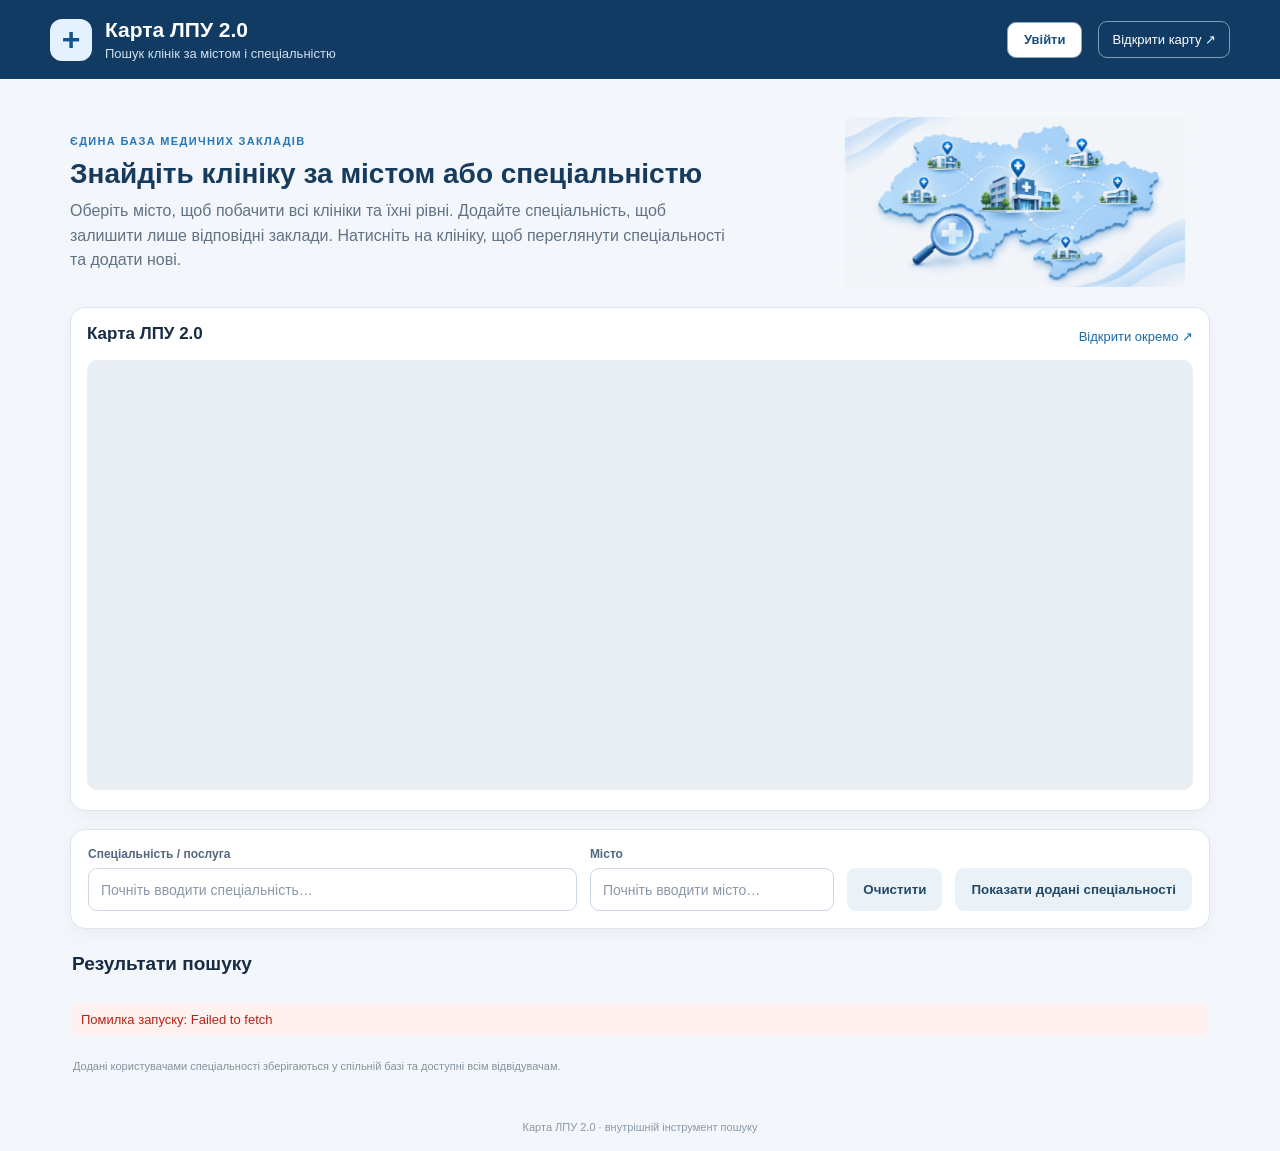
==== commit ca1de9f3: "Fix clinic card layout and overflow" ====
--- a/index.html
+++ b/index.html
@@ -2,15 +2,18 @@
 <html lang="uk"><head><meta charset="utf-8"><meta name="viewport" content="width=device-width, initial-scale=1"><title>Карта ЛПУ 2.0 — пошук клінік</title><link rel="stylesheet" href="styles.css"></head>
 <body>
 <header class="top"><div class="brand"><div class="logo">+</div><div><h1>Карта ЛПУ 2.0</h1><p>Пошук клінік за містом і спеціальністю</p></div></div><div class="top-actions">
+<button id="loginOpen" class="login-open-btn" type="button">Увійти</button>
 <div id="userSignedIn" class="user-signed" hidden><span class="user-avatar">К</span><div class="user-meta"><strong id="userIdentity"></strong><span id="userRole" class="role-pill"></span></div><button id="logout" class="logout-btn" type="button">Вийти</button></div>
 <a class="toplink" href="https://www.google.com/maps/d/u/1/view?mid=1K7NXAhGSko0ppMx1Adt0ZRHnEi_jNCM&amp;usp=sharing" target="_blank" rel="noopener">Відкрити карту ↗</a></div></header>
 <main class="wrap">
-<section class="intro"><span class="eyebrow">Єдина база медичних закладів</span><h2>Знайдіть клініку за містом або спеціальністю</h2><p>Оберіть місто, щоб побачити всі клініки та їхні рівні. Додайте спеціальність, щоб залишити лише відповідні заклади. Натисніть на клініку, щоб переглянути спеціальності та додати нові.</p></section>
+<section class="intro intro-with-image"><div class="intro-copy"><span class="eyebrow">Єдина база медичних закладів</span><h2>Знайдіть клініку за містом або спеціальністю</h2><p>Оберіть місто, щоб побачити всі клініки та їхні рівні. Додайте спеціальність, щоб залишити лише відповідні заклади. Натисніть на клініку, щоб переглянути спеціальності та додати нові.</p></div><img class="intro-illustration" src="medical-map-banner.png" alt="Медична мережа клінік на карті України"></section>
+<section id="adminWorkspace" class="admin-workspace" hidden><div class="admin-workspace-head"><div><span class="eyebrow">Адміністрування</span><h2>Керування базою</h2></div><button id="addClinicOpen" class="add-btn" type="button">+ Додати клініку</button></div><div class="admin-tabs"><button id="showDeletionRequests" class="secondary" type="button">Заявки на видалення <span id="deletionCount" class="count-pill">0</span></button><button id="showCorrectionRequests" class="secondary" type="button">Коригування спеціальностей <span id="correctionCount" class="count-pill">0</span></button><button id="showChangeArchive" class="secondary" type="button">Архів змін</button></div><div id="adminQueue" class="admin-queue" hidden></div><div id="changeArchive" class="change-archive" hidden><div class="archive-toolbar"><strong>Історія змін бази</strong><input id="archiveSearch" type="search" placeholder="Пошук за клінікою, спеціальністю або автором…"><select id="archiveType"><option value="">Усі типи змін</option><option value="lpu_clinics">Клініки</option><option value="clinic_extra_specialties">Додані спеціальності</option><option value="specialty_corrections">Коригування спеціальностей</option><option value="clinic_visibility">Видалення / приховування клінік</option><option value="clinic_deletion_requests">Заявки на видалення</option></select></div><div id="archiveRows"></div></div></section>
 <section class="map-panel"><div class="panelhead"><h2>Карта ЛПУ 2.0</h2><a href="https://www.google.com/maps/d/u/1/view?mid=1K7NXAhGSko0ppMx1Adt0ZRHnEi_jNCM&amp;usp=sharing" target="_blank" rel="noopener">Відкрити окремо ↗</a></div><iframe id="mapFrame" title="Карта ЛПУ 2.0" src="https://www.google.com/maps/d/embed?mid=1K7NXAhGSko0ppMx1Adt0ZRHnEi_jNCM&amp;ehbc=2E312F" loading="lazy" allowfullscreen></iframe></section>
-<section class="search-panel"><div class="field"><label for="specialty">Спеціальність / послуга</label><input id="specialty" list="specialties" autocomplete="off" placeholder="Наприклад: невролог, уролог, УЗД…"><datalist id="specialties"></datalist></div><div class="field"><label for="city">Місто</label><select id="city"><option value="">Усі міста</option></select></div><button id="clear" class="clear">Очистити</button><button id="showAdded" class="secondary">Показати додані спеціальності</button></section>
+<section class="search-panel"><div class="field"><label for="specialty">Спеціальність / послуга</label><input id="specialty" type="search" autocomplete="off" spellcheck="false" placeholder="Почніть вводити спеціальність…" aria-label="Пошук за спеціальністю"></div><div class="field"><label for="city">Місто</label><input id="city" type="search" autocomplete="off" spellcheck="false" placeholder="Почніть вводити місто…" aria-label="Пошук за містом"></div><button id="clear" class="clear">Очистити</button><button id="showAdded" class="secondary">Показати додані спеціальності</button></section>
 <div id="addedPanel" class="added-panel" hidden><div class="added-head"><h2>Додані спеціальності</h2><button id="closeAdded" class="clear">Закрити</button></div><p id="addedSummary" class="muted"></p><div id="addedList"></div></div>
 <div class="resultbar" id="resultbar" hidden><div><h2>Результати пошуку</h2><p id="summary"></p></div></div><section id="results" class="results" hidden></section><div id="empty" class="empty" hidden>За цим запитом клінік не знайдено. Спробуйте іншу спеціальність або змініть фільтри.</div><div id="status" class="status-note" role="status"></div><div class="footnote">Додані користувачами спеціальності зберігаються у спільній базі та доступні всім відвідувачам.</div>
 </main><footer>Карта ЛПУ 2.0 · внутрішній інструмент пошуку</footer>
+<div id="clinicModal" class="auth-modal" hidden><div class="auth-backdrop" data-close-clinic></div><section class="auth-dialog" role="dialog" aria-modal="true" aria-labelledby="clinicModalTitle"><button class="auth-close" type="button" data-close-clinic aria-label="Закрити">×</button><div class="auth-mark">+</div><span class="auth-eyebrow">АДМІНІСТРУВАННЯ</span><h2 id="clinicModalTitle">Додати клініку</h2><p class="auth-description">Нова клініка буде збережена у спільній базі Supabase.</p><form id="clinicForm" class="auth-form"><label>Назва клініки<input id="clinicName" required maxlength="200" placeholder="Назва закладу"></label><label>Місто<input id="clinicCity" required maxlength="120" placeholder="Місто"></label><label>Адреса<input id="clinicAddress" required maxlength="300" placeholder="Вулиця, будинок"></label><label>Рівень клініки<input id="clinicLevel" maxlength="40" placeholder="Наприклад: 1"></label><label>Спеціальності через кому<textarea id="clinicSpecialties" rows="3" placeholder="Терапевт, Кардіолог, УЗД"></textarea></label><p id="clinicError" class="auth-error" role="alert"></p><button class="add-btn auth-submit" type="submit">Зберегти клініку</button></form></section></div>
 <div id="authModal" class="auth-modal" hidden><div class="auth-backdrop" data-close-auth></div><section class="auth-dialog" role="dialog" aria-modal="true" aria-labelledby="authTitle"><button class="auth-close" type="button" data-close-auth aria-label="Закрити">×</button><div class="auth-mark">+</div><span class="auth-eyebrow">КАРТА ЛПУ 2.0</span><h2 id="authTitle">Увійти для додавання</h2><p class="auth-description">Вкажіть прізвище. Пароль потрібен лише адміністратору.</p>
 <form id="authForm" class="auth-form"><label>Прізвище<input id="surname" required minlength="2" maxlength="80" autocomplete="family-name" placeholder="Ваше прізвище"></label><label>Пароль адміністратора <span>(необов’язково)</span><input id="adminPassword" type="password" autocomplete="current-password" placeholder="Залиште порожнім для звичайного входу"></label><p id="authError" class="auth-error" role="alert"></p><button class="add-btn auth-submit" type="submit">Увійти та продовжити</button></form></section></div>
 <script src="app.js"></script></body></html>
--- a/styles.css
+++ b/styles.css
@@ -70,4 +70,188 @@
 .wrap{padding:0 12px;margin:18px auto}.intro h2{font-size:23px}.search-panel{grid-template-columns:1fr;position:static}
 .map-panel iframe{height:300px}.panelhead{align-items:flex-start;flex-direction:column}.resultbar{align-items:flex-start;gap:10px}
 .add-specialty{flex-direction:column}.add-btn{min-height:40px}.added-row{align-items:flex-start;flex-direction:column}.auth-dialog{padding:25px 21px}
-}+}
+
+/* Hero illustration */
+.intro-with-image{display:flex;align-items:center;justify-content:space-between;gap:24px;min-height:180px}
+.intro-copy{max-width:660px}.intro-illustration{width:min(38%,390px);height:170px;object-fit:contain;mix-blend-mode:multiply}
+.admin-workspace{background:#fff;border:1px solid #dce5ee;border-radius:15px;padding:18px;margin:0 0 18px;box-shadow:0 5px 18px #183b5c0a}
+.admin-workspace-head,.admin-tabs,.queue-row,.clinic-card-head{display:flex;align-items:center;justify-content:space-between;gap:12px}
+.admin-workspace-head h2{margin:5px 0 0;font-size:19px;color:#163b5d}
+.admin-tabs{justify-content:flex-start;flex-wrap:wrap;margin-top:14px}
+.count-pill{display:inline-grid;place-items:center;min-width:20px;height:20px;border-radius:20px;background:#dceafa;color:#15558b;margin-left:5px;font-size:11px}
+.admin-queue{margin-top:14px;border-top:1px solid #e8eef4;padding-top:12px}
+.queue-heading{font-size:14px;color:#173e62;margin-bottom:8px}
+.queue-row{padding:11px 0;border-bottom:1px solid #edf1f5}
+.queue-actions{display:flex;gap:7px;flex-wrap:wrap}
+.approve-btn,.reject-btn,.clinic-delete-admin,.clinic-delete-request{border:0;border-radius:8px;padding:8px 11px;font-size:12px;font-weight:700;cursor:pointer}
+.approve-btn{background:#e4f5eb;color:#17623a}.reject-btn{background:#fff0ef;color:#a52b24}
+.clinic-card-head{align-items:flex-start}.clinic-card-head h3{margin:0 0 10px}
+.clinic-delete-admin{background:#fff0ef;color:#a52b24}.clinic-delete-request{background:#fff5e5;color:#8a5600}
+.specialty-table{border:1px solid #e6edf4;border-radius:10px;overflow:hidden}
+.specialty-table-head,.specialty-row{display:grid;grid-template-columns:1fr 1fr auto;gap:10px;align-items:center;padding:9px 11px}
+.specialty-table-head{background:#f2f6fa;color:#53677d;font-size:11px}
+.specialty-row{border-top:1px solid #edf1f5;font-size:13px}
+.corrected-tag{display:inline-block;padding:4px 8px;border-radius:6px;background:#e4f5eb;color:#17623a;font-weight:650}
+.text-action{border:0;background:transparent;color:#176ba8;font-size:11px;font-weight:700;cursor:pointer;text-align:right}
+.text-action:hover{text-decoration:underline}.extra-tags{margin-top:10px}
+@media(max-width:700px){.intro-with-image{align-items:flex-start}.intro-illustration{width:32%;height:110px}.specialty-table-head,.specialty-row{grid-template-columns:1fr 1fr}.specialty-table-head span,.text-action{grid-column:1/-1;text-align:left}.queue-row{align-items:flex-start;flex-direction:column}}
+@media(max-width:560px){.intro-illustration{display:none}.admin-workspace-head{align-items:flex-start;flex-direction:column}.clinic-card-head{flex-direction:column}.clinic-delete-admin,.clinic-delete-request{align-self:flex-start}}
+
+
+/* Requested UX refinements */
+.login-open-btn{height:36px;border:1px solid #8aa8c2;border-radius:9px;padding:0 16px;background:#fff;color:#174f7b;font-size:13px;font-weight:750;cursor:pointer}
+.login-open-btn:hover{background:#eaf3fb;border-color:#5f91ba}
+.user-signed:not([hidden]) + .toplink{margin-left:2px}
+.field input,.field select,.add-specialty input,.auth-form input,.auth-form textarea{
+ color:#172b43 !important;
+ -webkit-text-fill-color:#172b43;
+ caret-color:#176ba8;
+}
+.field input::placeholder,.add-specialty input::placeholder,.auth-form input::placeholder,.auth-form textarea::placeholder{color:#8a98a8;opacity:1;-webkit-text-fill-color:#8a98a8}
+.field input:focus,.field select:focus{background:#fff;color:#172b43}
+.clinic-specialties{max-height:360px;overflow-y:auto;overscroll-behavior:contain;padding-right:7px}
+.clinic-specialties::-webkit-scrollbar{width:9px}
+.clinic-specialties::-webkit-scrollbar-track{background:#f0f4f8;border-radius:8px}
+.clinic-specialties::-webkit-scrollbar-thumb{background:#b8cadd;border-radius:8px;border:2px solid #f0f4f8}
+.clinic-specialties{scrollbar-width:thin;scrollbar-color:#b8cadd #f0f4f8}
+.specialty-table{max-height:290px;overflow-y:auto;overscroll-behavior:contain}
+.specialty-table::-webkit-scrollbar{width:8px}
+.specialty-table::-webkit-scrollbar-thumb{background:#b8cadd;border-radius:8px}
+.specialty-table-head{position:sticky;top:0;z-index:1}
+@media(max-width:560px){.login-open-btn{height:30px;padding:0 10px;font-size:11px}}
+
+
+/* Admin-only change archive */
+.change-archive{margin-top:15px;border-top:1px solid #e8eef4;padding-top:14px}
+.archive-toolbar{display:grid;grid-template-columns:1fr minmax(220px,2fr) minmax(170px,1fr);gap:10px;align-items:center;margin-bottom:12px}
+.archive-toolbar input,.archive-toolbar select{height:38px;border:1px solid #cbd7e3;border-radius:8px;padding:0 10px;color:#172b43;background:#fff;min-width:0}
+.archive-entry{border:1px solid #e4ebf2;border-radius:10px;padding:12px;margin:9px 0;background:#fff}
+.archive-entry-top{display:flex;align-items:center;justify-content:space-between;gap:10px;margin-bottom:6px}
+.archive-action{font-size:11px;font-weight:800;color:#176ba8;background:#eaf3fb;border-radius:6px;padding:4px 8px}
+.archive-entry time,.archive-meta{font-size:11px;color:#8493a2}
+.archive-entry>strong{font-size:13px;color:#1d3d5c}
+.archive-meta{margin:5px 0 8px}
+.archive-entry details summary{font-size:11px;color:#176ba8;cursor:pointer;font-weight:700}
+.archive-diff{display:grid;grid-template-columns:1fr 1fr;gap:10px;margin-top:9px}
+.archive-diff>div{min-width:0;background:#f5f8fb;border-radius:7px;padding:8px}
+.archive-diff b{font-size:11px;color:#53677d}
+.archive-diff pre{white-space:pre-wrap;overflow-wrap:anywhere;max-height:180px;overflow:auto;font-size:10px;color:#40566b}
+@media(max-width:700px){.archive-toolbar{grid-template-columns:1fr}.archive-diff{grid-template-columns:1fr}}
+
+
+/* Custom scrollable autocomplete for city and specialty search */
+.field{position:relative;min-width:0}
+.autocomplete-menu[hidden]{display:none}
+.autocomplete-menu{position:absolute;z-index:30;top:calc(100% + 5px);left:0;right:0;max-height:280px;overflow-y:auto;overscroll-behavior:contain;background:#fff;border:1px solid #cbd7e3;border-radius:10px;box-shadow:0 12px 28px #193b5b24;padding:5px}
+.autocomplete-menu::-webkit-scrollbar{width:9px}
+.autocomplete-menu::-webkit-scrollbar-track{background:#f1f5f8;border-radius:9px}
+.autocomplete-menu::-webkit-scrollbar-thumb{background:#b7c9d9;border:2px solid #f1f5f8;border-radius:9px}
+.autocomplete-menu{scrollbar-width:thin;scrollbar-color:#b7c9d9 #f1f5f8}
+.autocomplete-option{display:block;width:100%;border:0;border-radius:6px;background:#fff;color:#183a5a;text-align:left;padding:9px 10px;font:500 13px/1.35 Inter,Segoe UI,Arial,sans-serif;cursor:pointer}
+.autocomplete-option:hover,.autocomplete-option:focus{outline:0;background:#eaf3fb;color:#145b91}
+.autocomplete-empty{padding:10px;color:#8190a0;font-size:12px}
+
+
+/* Layout correction: prevent nested scroll areas and controls from overlapping */
+.card{
+  min-width:0;
+  overflow:hidden;
+}
+.clinic-card-head{
+  min-width:0;
+  flex-wrap:wrap;
+}
+.clinic-card-head h3{
+  min-width:0;
+  flex:1 1 100%;
+  overflow-wrap:anywhere;
+}
+.clinic-title{
+  display:inline;
+  max-width:100%;
+  white-space:normal;
+  overflow-wrap:anywhere;
+}
+.clinic-specialties{
+  display:flex;
+  flex-direction:column;
+  max-height:390px;
+  min-height:0;
+  overflow:hidden;
+  padding:10px 7px 8px 0;
+}
+.clinic-specialties[hidden]{
+  display:none !important;
+}
+.specialty-table{
+  flex:1 1 auto;
+  min-height:0;
+  max-height:285px;
+  overflow-y:auto;
+  overflow-x:hidden;
+  scrollbar-gutter:stable;
+}
+.specialty-table-head,
+.specialty-row{
+  grid-template-columns:minmax(0,1fr) minmax(105px,.9fr) minmax(130px,auto);
+}
+.specialty-table-head > *,
+.specialty-row > *{
+  min-width:0;
+  overflow-wrap:anywhere;
+}
+.specialty-row{
+  min-height:48px;
+}
+.text-action{
+  white-space:normal;
+  overflow-wrap:anywhere;
+  padding:5px 3px;
+}
+.extra-tags{
+  flex:0 0 auto;
+  max-height:72px;
+  overflow-y:auto;
+  overflow-x:hidden;
+  padding:2px 2px 5px 0;
+  scrollbar-gutter:stable;
+}
+.add-specialty{
+  flex:0 0 auto;
+  display:grid;
+  grid-template-columns:minmax(0,1fr) auto;
+  align-items:stretch;
+  gap:8px;
+  padding-top:12px;
+}
+.add-specialty input{
+  min-width:0;
+  width:100%;
+  height:auto;
+  min-height:40px;
+}
+.add-specialty .add-btn{
+  min-width:0;
+  max-width:100%;
+  white-space:normal;
+  line-height:1.25;
+  padding:8px 12px;
+}
+@media(max-width:620px){
+  .specialty-table-head,
+  .specialty-row{
+    grid-template-columns:minmax(0,1fr) minmax(78px,.7fr);
+  }
+  .specialty-table-head span,
+  .specialty-row .text-action{
+    grid-column:1/-1;
+    text-align:left;
+  }
+  .add-specialty{
+    grid-template-columns:1fr;
+  }
+  .add-specialty .add-btn{
+    width:100%;
+  }
+}
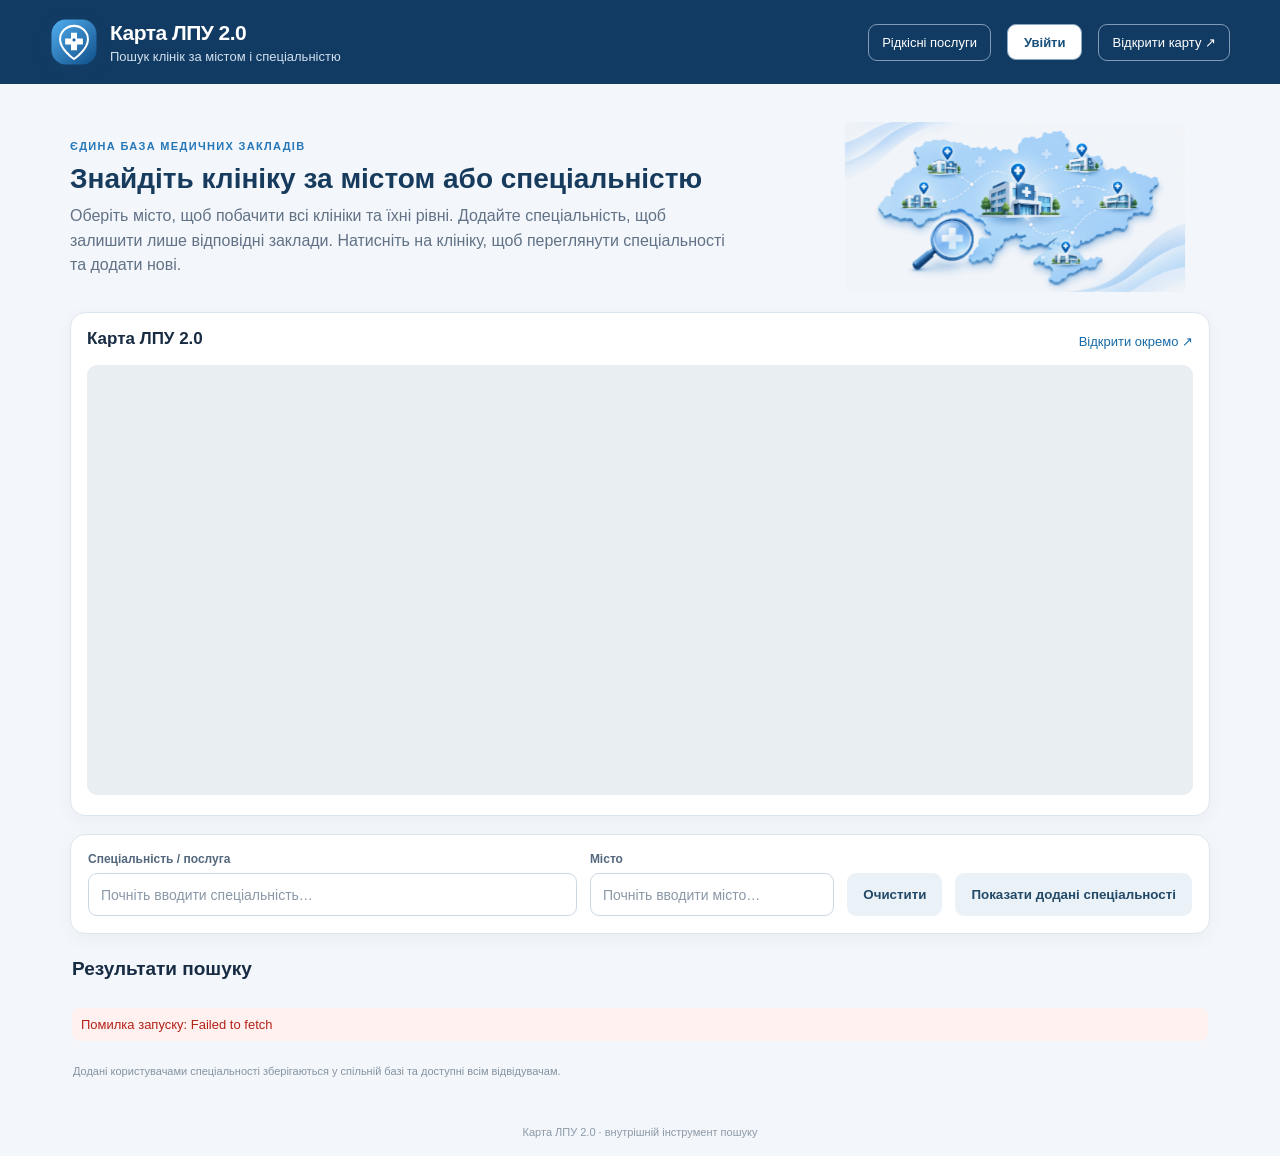
==== commit 50105b9f: "Update LPU map and add rare services module" ====
--- a/index.html
+++ b/index.html
@@ -1,19 +1,280 @@
+
 <!doctype html>
-<html lang="uk"><head><meta charset="utf-8"><meta name="viewport" content="width=device-width, initial-scale=1"><title>Карта ЛПУ 2.0 — пошук клінік</title><link rel="stylesheet" href="styles.css"></head>
+<html lang="uk">
+<head>
+<meta charset="utf-8">
+<meta name="viewport" content="width=device-width, initial-scale=1">
+
+<title>Карта ЛПУ 2.0 — пошук клінік</title>
+
+<link rel="stylesheet" href="styles.css">
+<link rel="icon" href="/favicon.ico.png" sizes="any">
+
+<style>
+.brand-symbol {
+    display: block;
+    width: 48px;
+    height: 48px;
+    flex: 0 0 48px;
+    filter: drop-shadow(0 4px 7px rgba(22,79,125,.16));
+}
+
+.brand {
+    gap: 12px;
+    align-items: center;
+}
+
+.brand h1 {
+    letter-spacing: -.025em;
+}
+
+.user-meta .role-pill {
+    display: none !important;
+}
+
+.user-meta {
+    justify-content: center;
+}
+
+.user-meta strong {
+    font-size: 14px;
+    font-weight: 750;
+    color: inherit;
+}
+
+@media(max-width:560px) {
+    .brand-symbol {
+        width: 42px;
+        height: 42px;
+        flex-basis: 42px;
+    }
+}
+</style>
+</head>
+
 <body>
-<header class="top"><div class="brand"><div class="logo">+</div><div><h1>Карта ЛПУ 2.0</h1><p>Пошук клінік за містом і спеціальністю</p></div></div><div class="top-actions">
-<button id="loginOpen" class="login-open-btn" type="button">Увійти</button>
-<div id="userSignedIn" class="user-signed" hidden><span class="user-avatar">К</span><div class="user-meta"><strong id="userIdentity"></strong><span id="userRole" class="role-pill"></span></div><button id="logout" class="logout-btn" type="button">Вийти</button></div>
-<a class="toplink" href="https://www.google.com/maps/d/u/1/view?mid=1K7NXAhGSko0ppMx1Adt0ZRHnEi_jNCM&amp;usp=sharing" target="_blank" rel="noopener">Відкрити карту ↗</a></div></header>
+
+<header class="top">
+    <div class="brand">
+        <svg class="brand-symbol" viewBox="0 0 64 64" role="img" aria-label="Логотип Карта ЛПУ">
+            <defs>
+                <linearGradient id="lpuLogoGrad" x1="8" y1="5" x2="56" y2="60" gradientUnits="userSpaceOnUse">
+                    <stop stop-color="#4DA7E8"/>
+                    <stop offset="1" stop-color="#14558F"/>
+                </linearGradient>
+            </defs>
+            <rect x="2" y="2" width="60" height="60" rx="19" fill="url(#lpuLogoGrad)"/>
+            <path d="M32 10.5c-10.3 0-18.6 8.1-18.6 18.1 0 13.3 18.6 26.1 18.6 26.1s18.6-12.8 18.6-26.1C50.6 18.6 42.3 10.5 32 10.5Z" fill="none" stroke="#fff" stroke-width="2.7"/>
+            <path d="M28 19.5h8v7.8h7.8v8H36v7.8h-8v-7.8h-7.8v-8H28z" fill="#fff"/>
+            <circle cx="32" cy="29.2" r="2.1" fill="#1A639F"/>
+        </svg>
+
+        <div>
+            <h1>Карта ЛПУ 2.0</h1>
+            <p>Пошук клінік за містом і спеціальністю</p>
+        </div>
+    </div>
+
+    <div class="top-actions">
+        <a class="toplink" href="rare-services.html">Рідкісні послуги</a>
+
+        <button id="loginOpen" class="login-open-btn" type="button">
+            Увійти
+        </button>
+
+        <div id="userSignedIn" class="user-signed" hidden>
+            <span class="user-avatar">К</span>
+            <div class="user-meta">
+                <strong id="userIdentity"></strong>
+            </div>
+            <button id="logout" class="logout-btn" type="button">Вийти</button>
+        </div>
+
+        <a class="toplink"
+           href="https://www.google.com/maps/d/u/1/view?mid=1K7NXAhGSko0ppMx1Adt0ZRHnEi_jNCM&amp;usp=sharing"
+           target="_blank" rel="noopener">
+            Відкрити карту ↗
+        </a>
+    </div>
+</header>
+
 <main class="wrap">
-<section class="intro intro-with-image"><div class="intro-copy"><span class="eyebrow">Єдина база медичних закладів</span><h2>Знайдіть клініку за містом або спеціальністю</h2><p>Оберіть місто, щоб побачити всі клініки та їхні рівні. Додайте спеціальність, щоб залишити лише відповідні заклади. Натисніть на клініку, щоб переглянути спеціальності та додати нові.</p></div><img class="intro-illustration" src="medical-map-banner.png" alt="Медична мережа клінік на карті України"></section>
-<section id="adminWorkspace" class="admin-workspace" hidden><div class="admin-workspace-head"><div><span class="eyebrow">Адміністрування</span><h2>Керування базою</h2></div><button id="addClinicOpen" class="add-btn" type="button">+ Додати клініку</button></div><div class="admin-tabs"><button id="showDeletionRequests" class="secondary" type="button">Заявки на видалення <span id="deletionCount" class="count-pill">0</span></button><button id="showCorrectionRequests" class="secondary" type="button">Коригування спеціальностей <span id="correctionCount" class="count-pill">0</span></button><button id="showChangeArchive" class="secondary" type="button">Архів змін</button></div><div id="adminQueue" class="admin-queue" hidden></div><div id="changeArchive" class="change-archive" hidden><div class="archive-toolbar"><strong>Історія змін бази</strong><input id="archiveSearch" type="search" placeholder="Пошук за клінікою, спеціальністю або автором…"><select id="archiveType"><option value="">Усі типи змін</option><option value="lpu_clinics">Клініки</option><option value="clinic_extra_specialties">Додані спеціальності</option><option value="specialty_corrections">Коригування спеціальностей</option><option value="clinic_visibility">Видалення / приховування клінік</option><option value="clinic_deletion_requests">Заявки на видалення</option></select></div><div id="archiveRows"></div></div></section>
-<section class="map-panel"><div class="panelhead"><h2>Карта ЛПУ 2.0</h2><a href="https://www.google.com/maps/d/u/1/view?mid=1K7NXAhGSko0ppMx1Adt0ZRHnEi_jNCM&amp;usp=sharing" target="_blank" rel="noopener">Відкрити окремо ↗</a></div><iframe id="mapFrame" title="Карта ЛПУ 2.0" src="https://www.google.com/maps/d/embed?mid=1K7NXAhGSko0ppMx1Adt0ZRHnEi_jNCM&amp;ehbc=2E312F" loading="lazy" allowfullscreen></iframe></section>
-<section class="search-panel"><div class="field"><label for="specialty">Спеціальність / послуга</label><input id="specialty" type="search" autocomplete="off" spellcheck="false" placeholder="Почніть вводити спеціальність…" aria-label="Пошук за спеціальністю"></div><div class="field"><label for="city">Місто</label><input id="city" type="search" autocomplete="off" spellcheck="false" placeholder="Почніть вводити місто…" aria-label="Пошук за містом"></div><button id="clear" class="clear">Очистити</button><button id="showAdded" class="secondary">Показати додані спеціальності</button></section>
-<div id="addedPanel" class="added-panel" hidden><div class="added-head"><h2>Додані спеціальності</h2><button id="closeAdded" class="clear">Закрити</button></div><p id="addedSummary" class="muted"></p><div id="addedList"></div></div>
-<div class="resultbar" id="resultbar" hidden><div><h2>Результати пошуку</h2><p id="summary"></p></div></div><section id="results" class="results" hidden></section><div id="empty" class="empty" hidden>За цим запитом клінік не знайдено. Спробуйте іншу спеціальність або змініть фільтри.</div><div id="status" class="status-note" role="status"></div><div class="footnote">Додані користувачами спеціальності зберігаються у спільній базі та доступні всім відвідувачам.</div>
-</main><footer>Карта ЛПУ 2.0 · внутрішній інструмент пошуку</footer>
-<div id="clinicModal" class="auth-modal" hidden><div class="auth-backdrop" data-close-clinic></div><section class="auth-dialog" role="dialog" aria-modal="true" aria-labelledby="clinicModalTitle"><button class="auth-close" type="button" data-close-clinic aria-label="Закрити">×</button><div class="auth-mark">+</div><span class="auth-eyebrow">АДМІНІСТРУВАННЯ</span><h2 id="clinicModalTitle">Додати клініку</h2><p class="auth-description">Нова клініка буде збережена у спільній базі Supabase.</p><form id="clinicForm" class="auth-form"><label>Назва клініки<input id="clinicName" required maxlength="200" placeholder="Назва закладу"></label><label>Місто<input id="clinicCity" required maxlength="120" placeholder="Місто"></label><label>Адреса<input id="clinicAddress" required maxlength="300" placeholder="Вулиця, будинок"></label><label>Рівень клініки<input id="clinicLevel" maxlength="40" placeholder="Наприклад: 1"></label><label>Спеціальності через кому<textarea id="clinicSpecialties" rows="3" placeholder="Терапевт, Кардіолог, УЗД"></textarea></label><p id="clinicError" class="auth-error" role="alert"></p><button class="add-btn auth-submit" type="submit">Зберегти клініку</button></form></section></div>
-<div id="authModal" class="auth-modal" hidden><div class="auth-backdrop" data-close-auth></div><section class="auth-dialog" role="dialog" aria-modal="true" aria-labelledby="authTitle"><button class="auth-close" type="button" data-close-auth aria-label="Закрити">×</button><div class="auth-mark">+</div><span class="auth-eyebrow">КАРТА ЛПУ 2.0</span><h2 id="authTitle">Увійти для додавання</h2><p class="auth-description">Вкажіть прізвище. Пароль потрібен лише адміністратору.</p>
-<form id="authForm" class="auth-form"><label>Прізвище<input id="surname" required minlength="2" maxlength="80" autocomplete="family-name" placeholder="Ваше прізвище"></label><label>Пароль адміністратора <span>(необов’язково)</span><input id="adminPassword" type="password" autocomplete="current-password" placeholder="Залиште порожнім для звичайного входу"></label><p id="authError" class="auth-error" role="alert"></p><button class="add-btn auth-submit" type="submit">Увійти та продовжити</button></form></section></div>
-<script src="app.js"></script></body></html>+
+<section class="intro intro-with-image">
+    <div class="intro-copy">
+        <span class="eyebrow">Єдина база медичних закладів</span>
+        <h2>Знайдіть клініку за містом або спеціальністю</h2>
+        <p>Оберіть місто, щоб побачити всі клініки та їхні рівні. Додайте спеціальність, щоб залишити лише відповідні заклади. Натисніть на клініку, щоб переглянути спеціальності та додати нові.</p>
+    </div>
+    <img class="intro-illustration" src="medical-map-banner.png" alt="Медична мережа клінік на карті України">
+</section>
+
+<section id="adminWorkspace" class="admin-workspace" hidden>
+    <div class="admin-workspace-head">
+        <div>
+            <span class="eyebrow">Адміністрування</span>
+            <h2>Керування базою</h2>
+        </div>
+        <button id="addClinicOpen" class="add-btn" type="button">+ Додати клініку</button>
+    </div>
+
+    <div class="admin-tabs">
+        <button id="showDeletionRequests" class="secondary" type="button">
+            Заявки на видалення <span id="deletionCount" class="count-pill">0</span>
+        </button>
+        <button id="showCorrectionRequests" class="secondary" type="button">
+            Коригування спеціальностей <span id="correctionCount" class="count-pill">0</span>
+        </button>
+        <button id="showChangeArchive" class="secondary" type="button">
+            Архів змін
+        </button>
+    </div>
+
+    <div id="adminQueue" class="admin-queue" hidden></div>
+
+    <div id="changeArchive" class="change-archive" hidden>
+        <div class="archive-toolbar">
+            <strong>Історія змін бази</strong>
+            <input id="archiveSearch" type="search" placeholder="Пошук за клінікою, спеціальністю або автором…">
+            <select id="archiveType">
+                <option value="">Усі типи змін</option>
+                <option value="lpu_clinics">Клініки</option>
+                <option value="clinic_extra_specialties">Додані спеціальності</option>
+                <option value="specialty_corrections">Коригування спеціальностей</option>
+                <option value="clinic_visibility">Видалення / приховування клінік</option>
+                <option value="clinic_deletion_requests">Заявки на видалення</option>
+            </select>
+        </div>
+        <div id="archiveRows"></div>
+    </div>
+</section>
+
+<section class="map-panel">
+    <div class="panelhead">
+        <h2>Карта ЛПУ 2.0</h2>
+        <a href="https://www.google.com/maps/d/u/1/view?mid=1K7NXAhGSko0ppMx1Adt0ZRHnEi_jNCM&amp;usp=sharing"
+           target="_blank" rel="noopener">
+            Відкрити окремо ↗
+        </a>
+    </div>
+
+    <iframe id="mapFrame"
+        title="Карта ЛПУ 2.0"
+        src="https://www.google.com/maps/d/embed?mid=1K7NXAhGSko0ppMx1Adt0ZRHnEi_jNCM&amp;ehbc=2E312F"
+        loading="lazy"
+        allowfullscreen>
+    </iframe>
+</section>
+
+<section class="search-panel">
+    <div class="field">
+        <label for="specialty">Спеціальність / послуга</label>
+        <input id="specialty" type="search" autocomplete="off" spellcheck="false"
+            placeholder="Почніть вводити спеціальність…"
+            aria-label="Пошук за спеціальністю">
+    </div>
+
+    <div class="field">
+        <label for="city">Місто</label>
+        <input id="city" type="search" autocomplete="off" spellcheck="false"
+            placeholder="Почніть вводити місто…"
+            aria-label="Пошук за містом">
+    </div>
+
+    <button id="clear" class="clear">Очистити</button>
+    <button id="showAdded" class="secondary">Показати додані спеціальності</button>
+</section>
+
+<div id="addedPanel" class="added-panel" hidden>
+    <div class="added-head">
+        <h2>Додані спеціальності</h2>
+        <button id="closeAdded" class="clear">Закрити</button>
+    </div>
+    <p id="addedSummary" class="muted"></p>
+    <div id="addedList"></div>
+</div>
+
+<div class="resultbar" id="resultbar" hidden>
+    <div>
+        <h2>Результати пошуку</h2>
+        <p id="summary"></p>
+    </div>
+</div>
+
+<section id="results" class="results" hidden></section>
+
+<div id="empty" class="empty" hidden>
+    За цим запитом клінік не знайдено. Спробуйте іншу спеціальність або змініть фільтри.
+</div>
+
+<div id="status" class="status-note" role="status"></div>
+
+<div class="footnote">
+    Додані користувачами спеціальності зберігаються у спільній базі та доступні всім відвідувачам.
+</div>
+
+</main>
+
+<footer>Карта ЛПУ 2.0 · внутрішній інструмент пошуку</footer>
+
+<div id="clinicModal" class="auth-modal" hidden>
+    <div class="auth-backdrop" data-close-clinic></div>
+
+    <section class="auth-dialog" role="dialog" aria-modal="true" aria-labelledby="clinicModalTitle">
+        <button class="auth-close" type="button" data-close-clinic aria-label="Закрити">×</button>
+        <div class="auth-mark">+</div>
+        <span class="auth-eyebrow">АДМІНІСТРУВАННЯ</span>
+        <h2 id="clinicModalTitle">Додати клініку</h2>
+        <p class="auth-description">Нова клініка буде збережена у спільній базі Supabase.</p>
+
+        <form id="clinicForm" class="auth-form">
+            <label>Назва клініки
+                <input id="clinicName" required maxlength="200" placeholder="Назва закладу">
+            </label>
+            <label>Місто
+                <input id="clinicCity" required maxlength="120" placeholder="Місто">
+            </label>
+            <label>Адреса
+                <input id="clinicAddress" required maxlength="300" placeholder="Вулиця, будинок">
+            </label>
+            <label>Рівень клініки
+                <input id="clinicLevel" maxlength="40" placeholder="Наприклад: 1">
+            </label>
+            <label>Спеціальності через кому
+                <textarea id="clinicSpecialties" rows="3" placeholder="Терапевт, Кардіолог, УЗД"></textarea>
+            </label>
+            <p id="clinicError" class="auth-error" role="alert"></p>
+            <button class="add-btn auth-submit" type="submit">Зберегти клініку</button>
+        </form>
+    </section>
+</div>
+
+<div id="authModal" class="auth-modal" hidden>
+    <div class="auth-backdrop" data-close-auth></div>
+
+    <section class="auth-dialog" role="dialog" aria-modal="true" aria-labelledby="authTitle">
+        <button class="auth-close" type="button" data-close-auth aria-label="Закрити">×</button>
+        <div class="auth-mark">+</div>
+        <span class="auth-eyebrow">КАРТА ЛПУ 2.0</span>
+        <h2 id="authTitle">Увійти для додавання</h2>
+        <p class="auth-description">Вкажіть прізвище. Пароль потрібен лише адміністратору.</p>
+
+        <form id="authForm" class="auth-form">
+            <label>Прізвище
+                <input id="surname" required minlength="2" maxlength="80"
+                    autocomplete="family-name" placeholder="Ваше прізвище">
+            </label>
+            <label>Пароль адміністратора <span>(необов’язково)</span>
+                <input id="adminPassword" type="password" autocomplete="current-password"
+                    placeholder="Залиште порожнім для звичайного входу">
+            </label>
+            <p id="authError" class="auth-error" role="alert"></p>
+            <button class="add-btn auth-submit" type="submit">Увійти та продовжити</button>
+        </form>
+    </section>
+</div>
+
+<script src="app.js"></script>
+
+</body>
+</html>
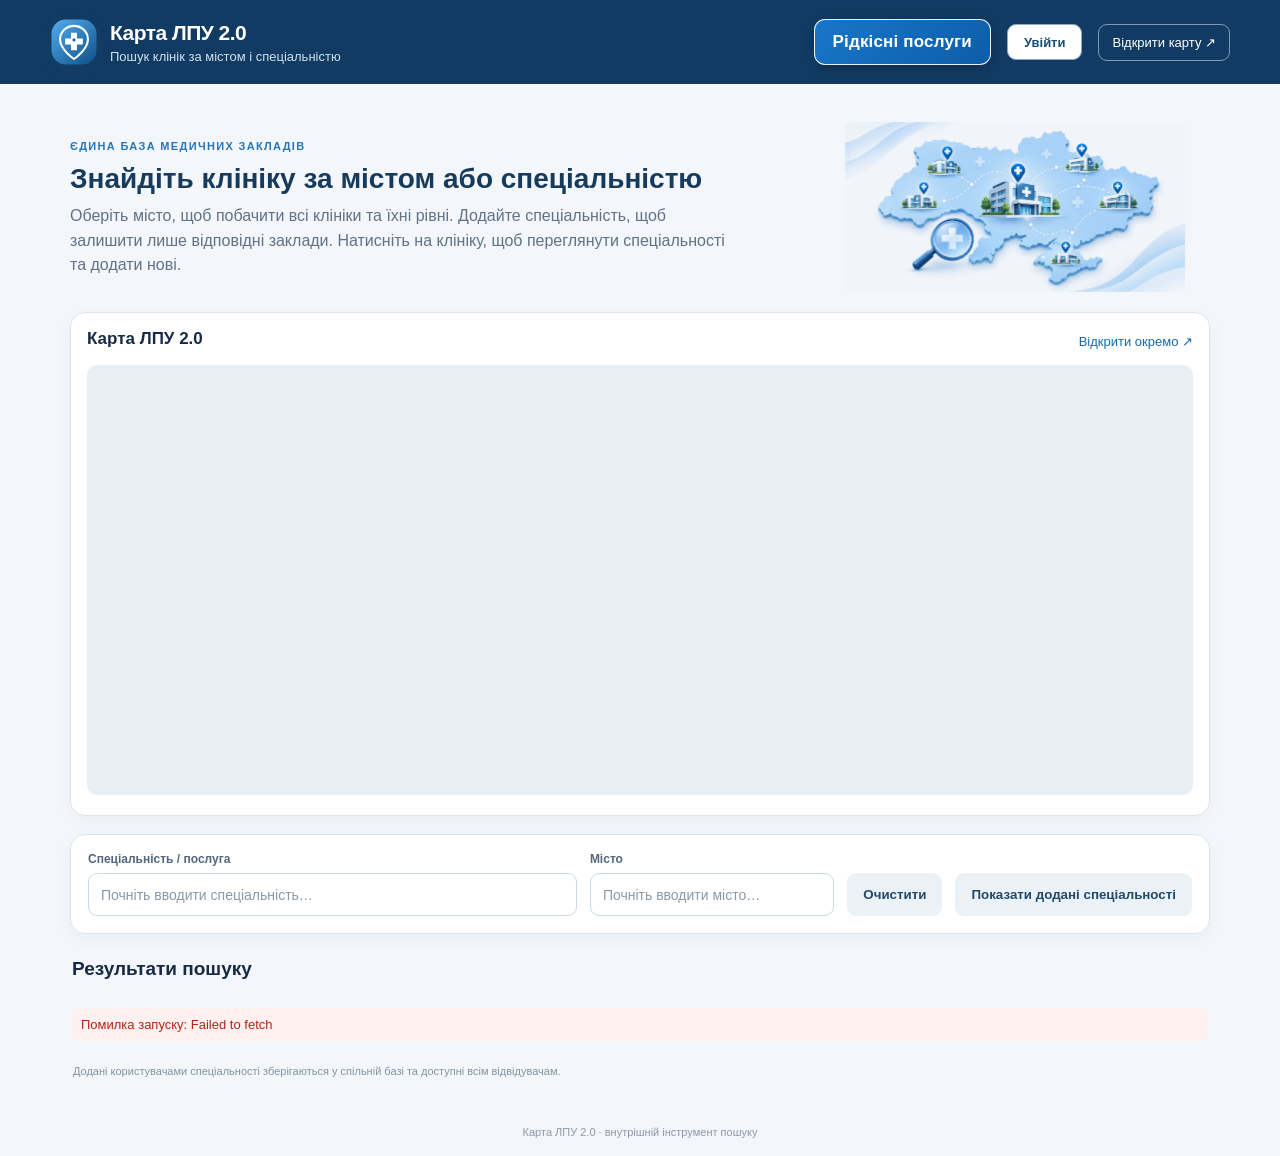
==== commit 03750178: "Update LPU pages and rare services navigation" ====
--- a/index.html
+++ b/index.html
@@ -1,280 +1,75 @@
-
 <!doctype html>
-<html lang="uk">
-<head>
-<meta charset="utf-8">
-<meta name="viewport" content="width=device-width, initial-scale=1">
-
-<title>Карта ЛПУ 2.0 — пошук клінік</title>
-
-<link rel="stylesheet" href="styles.css">
-<link rel="icon" href="/favicon.ico.png" sizes="any">
-
+<html lang="uk"><head><meta charset="utf-8"><meta name="viewport" content="width=device-width, initial-scale=1"><title>Карта ЛПУ 2.0 — пошук клінік</title><link rel="stylesheet" href="styles.css">
 <style>
-.brand-symbol {
-    display: block;
-    width: 48px;
-    height: 48px;
-    flex: 0 0 48px;
-    filter: drop-shadow(0 4px 7px rgba(22,79,125,.16));
+/* Помітна кнопка переходу до каталогу рідкісних послуг */
+.top-actions a.toplink[href="rare-services.html"] {
+  color: #ffffff !important;
+  font-size: 17px;
+  font-weight: 800;
+  letter-spacing: .01em;
+  background: linear-gradient(135deg, #1976c9, #0d5da8);
+  border: 1px solid rgba(255,255,255,.9);
+  border-radius: 11px;
+  padding: 12px 18px;
+  min-height: 46px;
+  display: inline-flex;
+  align-items: center;
+  justify-content: center;
+  text-decoration: none;
+  box-shadow: 0 3px 12px rgba(0, 0, 0, .22);
+  transition: background .18s ease, transform .18s ease, box-shadow .18s ease;
 }
-
-.brand {
-    gap: 12px;
-    align-items: center;
+.top-actions a.toplink[href="rare-services.html"]:hover {
+  color: #ffffff !important;
+  background: linear-gradient(135deg, #258be0, #126fc1);
+  transform: translateY(-1px);
+  box-shadow: 0 5px 16px rgba(0, 0, 0, .28);
 }
-
-.brand h1 {
-    letter-spacing: -.025em;
+.top-actions a.toplink[href="rare-services.html"]:focus-visible {
+  outline: 3px solid #ffffff;
+  outline-offset: 3px;
 }
-
-.user-meta .role-pill {
-    display: none !important;
+@media (max-width: 560px) {
+  .top-actions a.toplink[href="rare-services.html"] {
+    font-size: 16px;
+    padding: 10px 13px;
+    min-height: 42px;
+  }
 }
-
-.user-meta {
-    justify-content: center;
-}
-
-.user-meta strong {
-    font-size: 14px;
-    font-weight: 750;
-    color: inherit;
-}
-
-@media(max-width:560px) {
-    .brand-symbol {
-        width: 42px;
-        height: 42px;
-        flex-basis: 42px;
-    }
-}
+</style><style>
+.brand-symbol{display:block;width:48px;height:48px;flex:0 0 48px;filter:drop-shadow(0 4px 7px rgba(22,79,125,.16))}
+.brand{gap:12px;align-items:center}
+.brand h1{letter-spacing:-.025em}
+.user-meta .role-pill{display:none!important}
+.user-meta{justify-content:center}
+.user-meta strong{font-size:14px;font-weight:750;color:inherit}
+@media(max-width:560px){.brand-symbol{width:42px;height:42px;flex-basis:42px}}
 </style>
 </head>
-
 <body>
-
-<header class="top">
-    <div class="brand">
-        <svg class="brand-symbol" viewBox="0 0 64 64" role="img" aria-label="Логотип Карта ЛПУ">
-            <defs>
-                <linearGradient id="lpuLogoGrad" x1="8" y1="5" x2="56" y2="60" gradientUnits="userSpaceOnUse">
-                    <stop stop-color="#4DA7E8"/>
-                    <stop offset="1" stop-color="#14558F"/>
-                </linearGradient>
-            </defs>
-            <rect x="2" y="2" width="60" height="60" rx="19" fill="url(#lpuLogoGrad)"/>
-            <path d="M32 10.5c-10.3 0-18.6 8.1-18.6 18.1 0 13.3 18.6 26.1 18.6 26.1s18.6-12.8 18.6-26.1C50.6 18.6 42.3 10.5 32 10.5Z" fill="none" stroke="#fff" stroke-width="2.7"/>
-            <path d="M28 19.5h8v7.8h7.8v8H36v7.8h-8v-7.8h-7.8v-8H28z" fill="#fff"/>
-            <circle cx="32" cy="29.2" r="2.1" fill="#1A639F"/>
-        </svg>
-
-        <div>
-            <h1>Карта ЛПУ 2.0</h1>
-            <p>Пошук клінік за містом і спеціальністю</p>
-        </div>
-    </div>
-
-    <div class="top-actions">
-        <a class="toplink" href="rare-services.html">Рідкісні послуги</a>
-
-        <button id="loginOpen" class="login-open-btn" type="button">
-            Увійти
-        </button>
-
-        <div id="userSignedIn" class="user-signed" hidden>
-            <span class="user-avatar">К</span>
-            <div class="user-meta">
-                <strong id="userIdentity"></strong>
-            </div>
-            <button id="logout" class="logout-btn" type="button">Вийти</button>
-        </div>
-
-        <a class="toplink"
-           href="https://www.google.com/maps/d/u/1/view?mid=1K7NXAhGSko0ppMx1Adt0ZRHnEi_jNCM&amp;usp=sharing"
-           target="_blank" rel="noopener">
-            Відкрити карту ↗
-        </a>
-    </div>
-</header>
-
+<header class="top"><div class="brand"><svg class="brand-symbol" viewBox="0 0 64 64" role="img" aria-label="Логотип Карта ЛПУ">
+ <defs>
+  <linearGradient id="lpuLogoGrad" x1="8" y1="5" x2="56" y2="60" gradientUnits="userSpaceOnUse">
+   <stop stop-color="#4DA7E8"/><stop offset="1" stop-color="#14558F"/>
+  </linearGradient>
+ </defs>
+ <rect x="2" y="2" width="60" height="60" rx="19" fill="url(#lpuLogoGrad)"/>
+ <path d="M32 10.5c-10.3 0-18.6 8.1-18.6 18.1 0 13.3 18.6 26.1 18.6 26.1s18.6-12.8 18.6-26.1C50.6 18.6 42.3 10.5 32 10.5Z" fill="none" stroke="#fff" stroke-width="2.7"/>
+ <path d="M28 19.5h8v7.8h7.8v8H36v7.8h-8v-7.8h-7.8v-8H28z" fill="#fff"/>
+ <circle cx="32" cy="29.2" r="2.1" fill="#1A639F"/>
+</svg><div><h1>Карта ЛПУ 2.0</h1><p>Пошук клінік за містом і спеціальністю</p></div></div><div class="top-actions"><a class="toplink" href="rare-services.html">Рідкісні послуги</a>
+<button id="loginOpen" class="login-open-btn" type="button">Увійти</button>
+<div id="userSignedIn" class="user-signed" hidden><span class="user-avatar">К</span><div class="user-meta"><strong id="userIdentity"></strong></div><button id="logout" class="logout-btn" type="button">Вийти</button></div>
+<a class="toplink" href="https://www.google.com/maps/d/u/1/view?mid=1K7NXAhGSko0ppMx1Adt0ZRHnEi_jNCM&amp;usp=sharing" target="_blank" rel="noopener">Відкрити карту ↗</a></div></header>
 <main class="wrap">
-
-<section class="intro intro-with-image">
-    <div class="intro-copy">
-        <span class="eyebrow">Єдина база медичних закладів</span>
-        <h2>Знайдіть клініку за містом або спеціальністю</h2>
-        <p>Оберіть місто, щоб побачити всі клініки та їхні рівні. Додайте спеціальність, щоб залишити лише відповідні заклади. Натисніть на клініку, щоб переглянути спеціальності та додати нові.</p>
-    </div>
-    <img class="intro-illustration" src="medical-map-banner.png" alt="Медична мережа клінік на карті України">
-</section>
-
-<section id="adminWorkspace" class="admin-workspace" hidden>
-    <div class="admin-workspace-head">
-        <div>
-            <span class="eyebrow">Адміністрування</span>
-            <h2>Керування базою</h2>
-        </div>
-        <button id="addClinicOpen" class="add-btn" type="button">+ Додати клініку</button>
-    </div>
-
-    <div class="admin-tabs">
-        <button id="showDeletionRequests" class="secondary" type="button">
-            Заявки на видалення <span id="deletionCount" class="count-pill">0</span>
-        </button>
-        <button id="showCorrectionRequests" class="secondary" type="button">
-            Коригування спеціальностей <span id="correctionCount" class="count-pill">0</span>
-        </button>
-        <button id="showChangeArchive" class="secondary" type="button">
-            Архів змін
-        </button>
-    </div>
-
-    <div id="adminQueue" class="admin-queue" hidden></div>
-
-    <div id="changeArchive" class="change-archive" hidden>
-        <div class="archive-toolbar">
-            <strong>Історія змін бази</strong>
-            <input id="archiveSearch" type="search" placeholder="Пошук за клінікою, спеціальністю або автором…">
-            <select id="archiveType">
-                <option value="">Усі типи змін</option>
-                <option value="lpu_clinics">Клініки</option>
-                <option value="clinic_extra_specialties">Додані спеціальності</option>
-                <option value="specialty_corrections">Коригування спеціальностей</option>
-                <option value="clinic_visibility">Видалення / приховування клінік</option>
-                <option value="clinic_deletion_requests">Заявки на видалення</option>
-            </select>
-        </div>
-        <div id="archiveRows"></div>
-    </div>
-</section>
-
-<section class="map-panel">
-    <div class="panelhead">
-        <h2>Карта ЛПУ 2.0</h2>
-        <a href="https://www.google.com/maps/d/u/1/view?mid=1K7NXAhGSko0ppMx1Adt0ZRHnEi_jNCM&amp;usp=sharing"
-           target="_blank" rel="noopener">
-            Відкрити окремо ↗
-        </a>
-    </div>
-
-    <iframe id="mapFrame"
-        title="Карта ЛПУ 2.0"
-        src="https://www.google.com/maps/d/embed?mid=1K7NXAhGSko0ppMx1Adt0ZRHnEi_jNCM&amp;ehbc=2E312F"
-        loading="lazy"
-        allowfullscreen>
-    </iframe>
-</section>
-
-<section class="search-panel">
-    <div class="field">
-        <label for="specialty">Спеціальність / послуга</label>
-        <input id="specialty" type="search" autocomplete="off" spellcheck="false"
-            placeholder="Почніть вводити спеціальність…"
-            aria-label="Пошук за спеціальністю">
-    </div>
-
-    <div class="field">
-        <label for="city">Місто</label>
-        <input id="city" type="search" autocomplete="off" spellcheck="false"
-            placeholder="Почніть вводити місто…"
-            aria-label="Пошук за містом">
-    </div>
-
-    <button id="clear" class="clear">Очистити</button>
-    <button id="showAdded" class="secondary">Показати додані спеціальності</button>
-</section>
-
-<div id="addedPanel" class="added-panel" hidden>
-    <div class="added-head">
-        <h2>Додані спеціальності</h2>
-        <button id="closeAdded" class="clear">Закрити</button>
-    </div>
-    <p id="addedSummary" class="muted"></p>
-    <div id="addedList"></div>
-</div>
-
-<div class="resultbar" id="resultbar" hidden>
-    <div>
-        <h2>Результати пошуку</h2>
-        <p id="summary"></p>
-    </div>
-</div>
-
-<section id="results" class="results" hidden></section>
-
-<div id="empty" class="empty" hidden>
-    За цим запитом клінік не знайдено. Спробуйте іншу спеціальність або змініть фільтри.
-</div>
-
-<div id="status" class="status-note" role="status"></div>
-
-<div class="footnote">
-    Додані користувачами спеціальності зберігаються у спільній базі та доступні всім відвідувачам.
-</div>
-
-</main>
-
-<footer>Карта ЛПУ 2.0 · внутрішній інструмент пошуку</footer>
-
-<div id="clinicModal" class="auth-modal" hidden>
-    <div class="auth-backdrop" data-close-clinic></div>
-
-    <section class="auth-dialog" role="dialog" aria-modal="true" aria-labelledby="clinicModalTitle">
-        <button class="auth-close" type="button" data-close-clinic aria-label="Закрити">×</button>
-        <div class="auth-mark">+</div>
-        <span class="auth-eyebrow">АДМІНІСТРУВАННЯ</span>
-        <h2 id="clinicModalTitle">Додати клініку</h2>
-        <p class="auth-description">Нова клініка буде збережена у спільній базі Supabase.</p>
-
-        <form id="clinicForm" class="auth-form">
-            <label>Назва клініки
-                <input id="clinicName" required maxlength="200" placeholder="Назва закладу">
-            </label>
-            <label>Місто
-                <input id="clinicCity" required maxlength="120" placeholder="Місто">
-            </label>
-            <label>Адреса
-                <input id="clinicAddress" required maxlength="300" placeholder="Вулиця, будинок">
-            </label>
-            <label>Рівень клініки
-                <input id="clinicLevel" maxlength="40" placeholder="Наприклад: 1">
-            </label>
-            <label>Спеціальності через кому
-                <textarea id="clinicSpecialties" rows="3" placeholder="Терапевт, Кардіолог, УЗД"></textarea>
-            </label>
-            <p id="clinicError" class="auth-error" role="alert"></p>
-            <button class="add-btn auth-submit" type="submit">Зберегти клініку</button>
-        </form>
-    </section>
-</div>
-
-<div id="authModal" class="auth-modal" hidden>
-    <div class="auth-backdrop" data-close-auth></div>
-
-    <section class="auth-dialog" role="dialog" aria-modal="true" aria-labelledby="authTitle">
-        <button class="auth-close" type="button" data-close-auth aria-label="Закрити">×</button>
-        <div class="auth-mark">+</div>
-        <span class="auth-eyebrow">КАРТА ЛПУ 2.0</span>
-        <h2 id="authTitle">Увійти для додавання</h2>
-        <p class="auth-description">Вкажіть прізвище. Пароль потрібен лише адміністратору.</p>
-
-        <form id="authForm" class="auth-form">
-            <label>Прізвище
-                <input id="surname" required minlength="2" maxlength="80"
-                    autocomplete="family-name" placeholder="Ваше прізвище">
-            </label>
-            <label>Пароль адміністратора <span>(необов’язково)</span>
-                <input id="adminPassword" type="password" autocomplete="current-password"
-                    placeholder="Залиште порожнім для звичайного входу">
-            </label>
-            <p id="authError" class="auth-error" role="alert"></p>
-            <button class="add-btn auth-submit" type="submit">Увійти та продовжити</button>
-        </form>
-    </section>
-</div>
-
-<script src="app.js"></script>
-
-</body>
-</html>
+<section class="intro intro-with-image"><div class="intro-copy"><span class="eyebrow">Єдина база медичних закладів</span><h2>Знайдіть клініку за містом або спеціальністю</h2><p>Оберіть місто, щоб побачити всі клініки та їхні рівні. Додайте спеціальність, щоб залишити лише відповідні заклади. Натисніть на клініку, щоб переглянути спеціальності та додати нові.</p></div><img class="intro-illustration" src="medical-map-banner.png" alt="Медична мережа клінік на карті України"></section>
+<section id="adminWorkspace" class="admin-workspace" hidden><div class="admin-workspace-head"><div><span class="eyebrow">Адміністрування</span><h2>Керування базою</h2></div><button id="addClinicOpen" class="add-btn" type="button">+ Додати клініку</button></div><div class="admin-tabs"><button id="showDeletionRequests" class="secondary" type="button">Заявки на видалення <span id="deletionCount" class="count-pill">0</span></button><button id="showCorrectionRequests" class="secondary" type="button">Коригування спеціальностей <span id="correctionCount" class="count-pill">0</span></button><button id="showChangeArchive" class="secondary" type="button">Архів змін</button></div><div id="adminQueue" class="admin-queue" hidden></div><div id="changeArchive" class="change-archive" hidden><div class="archive-toolbar"><strong>Історія змін бази</strong><input id="archiveSearch" type="search" placeholder="Пошук за клінікою, спеціальністю або автором…"><select id="archiveType"><option value="">Усі типи змін</option><option value="lpu_clinics">Клініки</option><option value="clinic_extra_specialties">Додані спеціальності</option><option value="specialty_corrections">Коригування спеціальностей</option><option value="clinic_visibility">Видалення / приховування клінік</option><option value="clinic_deletion_requests">Заявки на видалення</option></select></div><div id="archiveRows"></div></div></section>
+<section class="map-panel"><div class="panelhead"><h2>Карта ЛПУ 2.0</h2><a href="https://www.google.com/maps/d/u/1/view?mid=1K7NXAhGSko0ppMx1Adt0ZRHnEi_jNCM&amp;usp=sharing" target="_blank" rel="noopener">Відкрити окремо ↗</a></div><iframe id="mapFrame" title="Карта ЛПУ 2.0" src="https://www.google.com/maps/d/embed?mid=1K7NXAhGSko0ppMx1Adt0ZRHnEi_jNCM&amp;ehbc=2E312F" loading="lazy" allowfullscreen></iframe></section>
+<section class="search-panel"><div class="field"><label for="specialty">Спеціальність / послуга</label><input id="specialty" type="search" autocomplete="off" spellcheck="false" placeholder="Почніть вводити спеціальність…" aria-label="Пошук за спеціальністю"></div><div class="field"><label for="city">Місто</label><input id="city" type="search" autocomplete="off" spellcheck="false" placeholder="Почніть вводити місто…" aria-label="Пошук за містом"></div><button id="clear" class="clear">Очистити</button><button id="showAdded" class="secondary">Показати додані спеціальності</button></section>
+<div id="addedPanel" class="added-panel" hidden><div class="added-head"><h2>Додані спеціальності</h2><button id="closeAdded" class="clear">Закрити</button></div><p id="addedSummary" class="muted"></p><div id="addedList"></div></div>
+<div class="resultbar" id="resultbar" hidden><div><h2>Результати пошуку</h2><p id="summary"></p></div></div><section id="results" class="results" hidden></section><div id="empty" class="empty" hidden>За цим запитом клінік не знайдено. Спробуйте іншу спеціальність або змініть фільтри.</div><div id="status" class="status-note" role="status"></div><div class="footnote">Додані користувачами спеціальності зберігаються у спільній базі та доступні всім відвідувачам.</div>
+</main><footer>Карта ЛПУ 2.0 · внутрішній інструмент пошуку</footer>
+<div id="clinicModal" class="auth-modal" hidden><div class="auth-backdrop" data-close-clinic></div><section class="auth-dialog" role="dialog" aria-modal="true" aria-labelledby="clinicModalTitle"><button class="auth-close" type="button" data-close-clinic aria-label="Закрити">×</button><div class="auth-mark">+</div><span class="auth-eyebrow">АДМІНІСТРУВАННЯ</span><h2 id="clinicModalTitle">Додати клініку</h2><p class="auth-description">Нова клініка буде збережена у спільній базі Supabase.</p><form id="clinicForm" class="auth-form"><label>Назва клініки<input id="clinicName" required maxlength="200" placeholder="Назва закладу"></label><label>Місто<input id="clinicCity" required maxlength="120" placeholder="Місто"></label><label>Адреса<input id="clinicAddress" required maxlength="300" placeholder="Вулиця, будинок"></label><label>Рівень клініки<input id="clinicLevel" maxlength="40" placeholder="Наприклад: 1"></label><label>Спеціальності через кому<textarea id="clinicSpecialties" rows="3" placeholder="Терапевт, Кардіолог, УЗД"></textarea></label><p id="clinicError" class="auth-error" role="alert"></p><button class="add-btn auth-submit" type="submit">Зберегти клініку</button></form></section></div>
+<div id="authModal" class="auth-modal" hidden><div class="auth-backdrop" data-close-auth></div><section class="auth-dialog" role="dialog" aria-modal="true" aria-labelledby="authTitle"><button class="auth-close" type="button" data-close-auth aria-label="Закрити">×</button><div class="auth-mark">+</div><span class="auth-eyebrow">КАРТА ЛПУ 2.0</span><h2 id="authTitle">Увійти для додавання</h2><p class="auth-description">Вкажіть прізвище. Пароль потрібен лише адміністратору.</p>
+<form id="authForm" class="auth-form"><label>Прізвище<input id="surname" required minlength="2" maxlength="80" autocomplete="family-name" placeholder="Ваше прізвище"></label><label>Пароль адміністратора <span>(необов’язково)</span><input id="adminPassword" type="password" autocomplete="current-password" placeholder="Залиште порожнім для звичайного входу"></label><p id="authError" class="auth-error" role="alert"></p><button class="add-btn auth-submit" type="submit">Увійти та продовжити</button></form></section></div>
+<script src="app.js"></script></body></html>
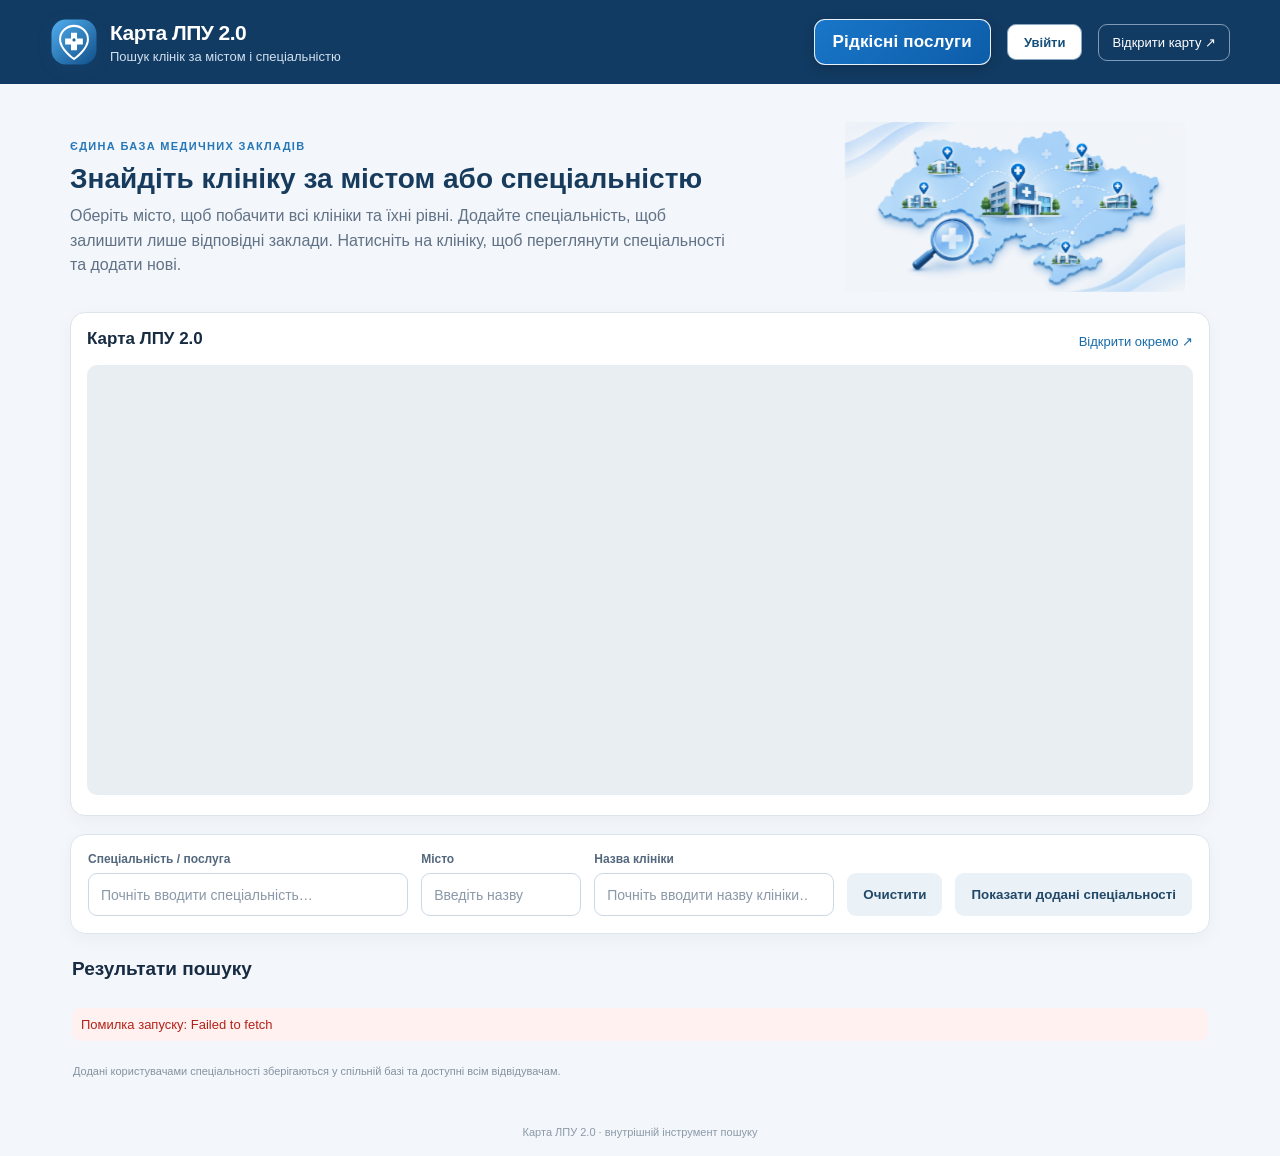
==== commit ccef6158: "Update clinic specialties and rare services" ====
--- a/index.html
+++ b/index.html
@@ -65,7 +65,12 @@
 <section class="intro intro-with-image"><div class="intro-copy"><span class="eyebrow">Єдина база медичних закладів</span><h2>Знайдіть клініку за містом або спеціальністю</h2><p>Оберіть місто, щоб побачити всі клініки та їхні рівні. Додайте спеціальність, щоб залишити лише відповідні заклади. Натисніть на клініку, щоб переглянути спеціальності та додати нові.</p></div><img class="intro-illustration" src="medical-map-banner.png" alt="Медична мережа клінік на карті України"></section>
 <section id="adminWorkspace" class="admin-workspace" hidden><div class="admin-workspace-head"><div><span class="eyebrow">Адміністрування</span><h2>Керування базою</h2></div><button id="addClinicOpen" class="add-btn" type="button">+ Додати клініку</button></div><div class="admin-tabs"><button id="showDeletionRequests" class="secondary" type="button">Заявки на видалення <span id="deletionCount" class="count-pill">0</span></button><button id="showCorrectionRequests" class="secondary" type="button">Коригування спеціальностей <span id="correctionCount" class="count-pill">0</span></button><button id="showChangeArchive" class="secondary" type="button">Архів змін</button></div><div id="adminQueue" class="admin-queue" hidden></div><div id="changeArchive" class="change-archive" hidden><div class="archive-toolbar"><strong>Історія змін бази</strong><input id="archiveSearch" type="search" placeholder="Пошук за клінікою, спеціальністю або автором…"><select id="archiveType"><option value="">Усі типи змін</option><option value="lpu_clinics">Клініки</option><option value="clinic_extra_specialties">Додані спеціальності</option><option value="specialty_corrections">Коригування спеціальностей</option><option value="clinic_visibility">Видалення / приховування клінік</option><option value="clinic_deletion_requests">Заявки на видалення</option></select></div><div id="archiveRows"></div></div></section>
 <section class="map-panel"><div class="panelhead"><h2>Карта ЛПУ 2.0</h2><a href="https://www.google.com/maps/d/u/1/view?mid=1K7NXAhGSko0ppMx1Adt0ZRHnEi_jNCM&amp;usp=sharing" target="_blank" rel="noopener">Відкрити окремо ↗</a></div><iframe id="mapFrame" title="Карта ЛПУ 2.0" src="https://www.google.com/maps/d/embed?mid=1K7NXAhGSko0ppMx1Adt0ZRHnEi_jNCM&amp;ehbc=2E312F" loading="lazy" allowfullscreen></iframe></section>
-<section class="search-panel"><div class="field"><label for="specialty">Спеціальність / послуга</label><input id="specialty" type="search" autocomplete="off" spellcheck="false" placeholder="Почніть вводити спеціальність…" aria-label="Пошук за спеціальністю"></div><div class="field"><label for="city">Місто</label><input id="city" type="search" autocomplete="off" spellcheck="false" placeholder="Почніть вводити місто…" aria-label="Пошук за містом"></div><button id="clear" class="clear">Очистити</button><button id="showAdded" class="secondary">Показати додані спеціальності</button></section>
+<section class="search-panel">
+<div class="field"><label for="specialty">Спеціальність / послуга</label><input id="specialty" type="search" autocomplete="off" spellcheck="false" placeholder="Почніть вводити спеціальність…" aria-label="Пошук за спеціальністю"></div>
+<div class="field"><label for="city">Місто</label><input id="city" type="search" autocomplete="off" spellcheck="false" placeholder="Введіть назву" aria-label="Пошук за містом"></div>
+<div class="field"><label for="clinicSearch">Назва клініки</label><input id="clinicSearch" type="search" autocomplete="off" spellcheck="false" placeholder="Почніть вводити назву клініки…" aria-label="Пошук за назвою клініки"></div>
+<button id="clear" class="clear" type="button">Очистити</button><button id="showAdded" class="secondary" type="button">Показати додані спеціальності</button>
+</section>
 <div id="addedPanel" class="added-panel" hidden><div class="added-head"><h2>Додані спеціальності</h2><button id="closeAdded" class="clear">Закрити</button></div><p id="addedSummary" class="muted"></p><div id="addedList"></div></div>
 <div class="resultbar" id="resultbar" hidden><div><h2>Результати пошуку</h2><p id="summary"></p></div></div><section id="results" class="results" hidden></section><div id="empty" class="empty" hidden>За цим запитом клінік не знайдено. Спробуйте іншу спеціальність або змініть фільтри.</div><div id="status" class="status-note" role="status"></div><div class="footnote">Додані користувачами спеціальності зберігаються у спільній базі та доступні всім відвідувачам.</div>
 </main><footer>Карта ЛПУ 2.0 · внутрішній інструмент пошуку</footer>
--- a/styles.css
+++ b/styles.css
@@ -11,7 +11,7 @@
 .map-panel{padding:16px;margin-bottom:18px}.panelhead{display:flex;justify-content:space-between;align-items:center;gap:15px;margin-bottom:12px}
 .panelhead h2{font-size:17px;margin:0 0 4px}.panelhead a{font-size:13px;color:#176ba8;text-decoration:none}
 .map-panel iframe{width:100%;height:430px;border:0;border-radius:10px;background:#e9eef3}
-.search-panel{padding:17px;display:grid;grid-template-columns:2fr 1fr auto auto;gap:13px;align-items:end;position:sticky;top:0;z-index:3}
+.search-panel{padding:17px;display:grid;grid-template-columns:2fr 1fr 1.5fr auto auto;gap:13px;align-items:end;position:sticky;top:0;z-index:3}
 .field label{display:block;font-size:12px;font-weight:700;color:#53677d;margin:0 0 7px}
 .field input,.field select{width:100%;height:43px;border:1px solid #cbd7e3;border-radius:9px;padding:0 12px;font-size:14px;background:#fff;color:#1d344c;outline:none}
 .field input:focus,.field select:focus,.auth-form input:focus{border-color:#2a7db7;box-shadow:0 0 0 3px #2a7db71a}
@@ -255,3 +255,13 @@
     width:100%;
   }
 }
+
+
+/* Пошук за назвою клініки та окрема кнопка списку спеціалістів */
+.clinic-head-actions{display:flex;align-items:center;gap:8px;flex-wrap:wrap}
+.specialists-toggle{border:0;border-radius:8px;padding:8px 13px;background:#eaf1f7;color:#234968;font-size:12px;font-weight:700;cursor:pointer;white-space:nowrap}
+.specialists-toggle:hover{background:#dce9f4}
+.specialists-toggle[aria-expanded="true"]{background:#176ba8;color:#fff}
+.clinic-card-head h3{flex:1 1 auto;min-width:0;overflow-wrap:anywhere}
+@media(max-width:850px){.search-panel{grid-template-columns:repeat(2,minmax(0,1fr))}}
+@media(max-width:560px){.search-panel{grid-template-columns:1fr}.clinic-card-head{align-items:flex-start;flex-direction:row}.clinic-head-actions{width:100%;justify-content:flex-start}}
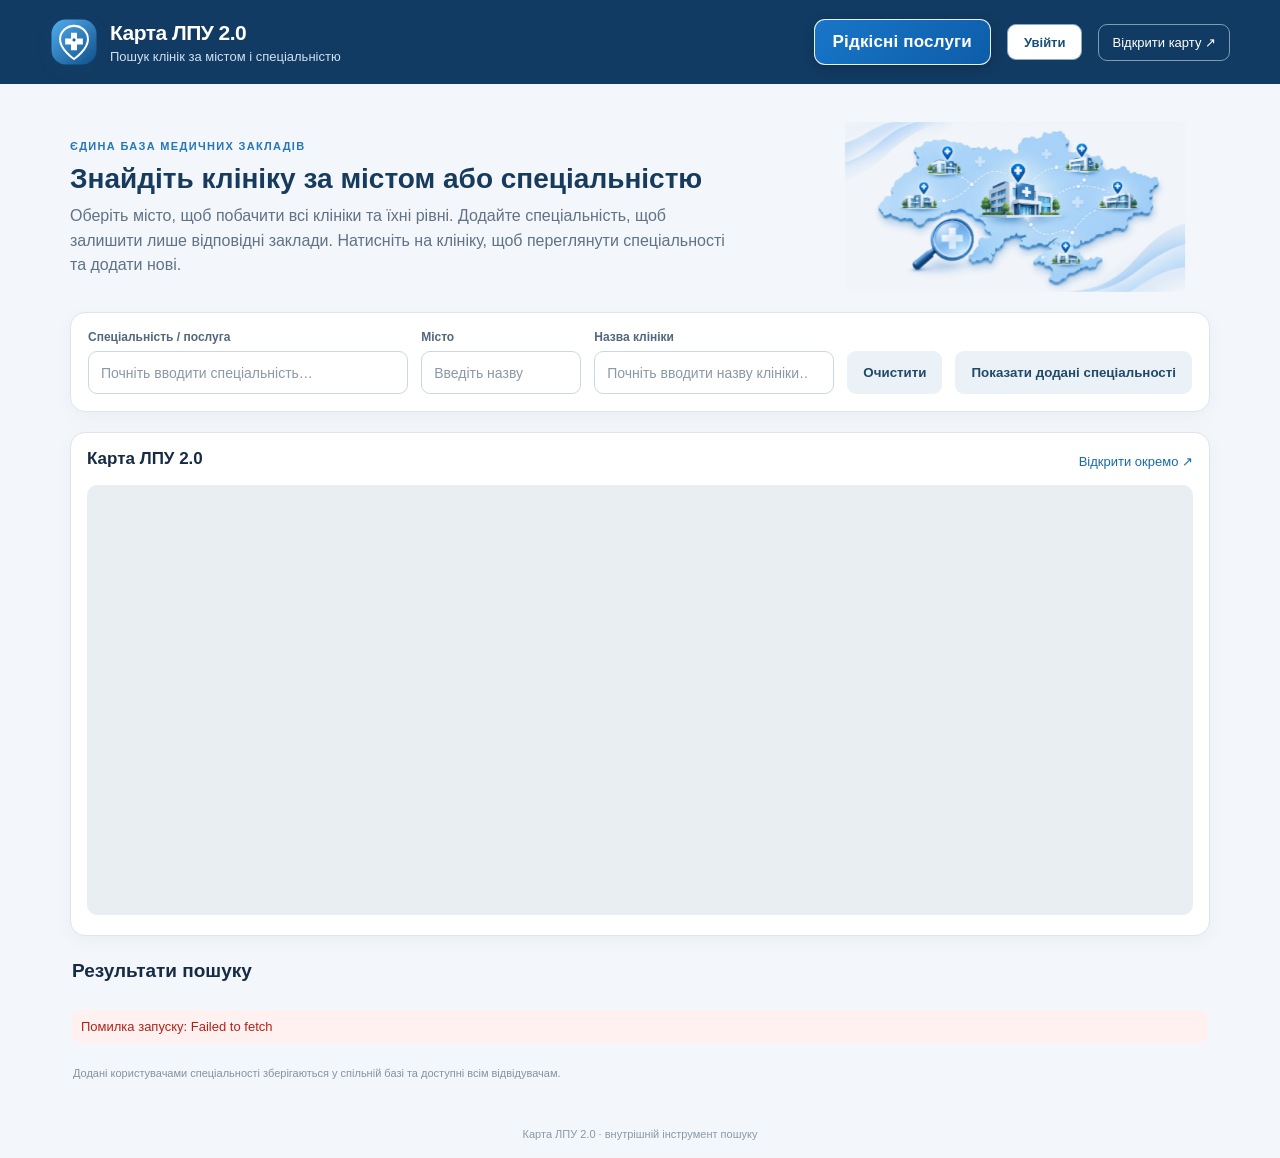
==== commit b06b1dfa: "Add specialty deletion functionality" ====
--- a/index.html
+++ b/index.html
@@ -60,17 +60,18 @@
 </svg><div><h1>Карта ЛПУ 2.0</h1><p>Пошук клінік за містом і спеціальністю</p></div></div><div class="top-actions"><a class="toplink" href="rare-services.html">Рідкісні послуги</a>
 <button id="loginOpen" class="login-open-btn" type="button">Увійти</button>
 <div id="userSignedIn" class="user-signed" hidden><span class="user-avatar">К</span><div class="user-meta"><strong id="userIdentity"></strong></div><button id="logout" class="logout-btn" type="button">Вийти</button></div>
+
 <a class="toplink" href="https://www.google.com/maps/d/u/1/view?mid=1K7NXAhGSko0ppMx1Adt0ZRHnEi_jNCM&amp;usp=sharing" target="_blank" rel="noopener">Відкрити карту ↗</a></div></header>
 <main class="wrap">
 <section class="intro intro-with-image"><div class="intro-copy"><span class="eyebrow">Єдина база медичних закладів</span><h2>Знайдіть клініку за містом або спеціальністю</h2><p>Оберіть місто, щоб побачити всі клініки та їхні рівні. Додайте спеціальність, щоб залишити лише відповідні заклади. Натисніть на клініку, щоб переглянути спеціальності та додати нові.</p></div><img class="intro-illustration" src="medical-map-banner.png" alt="Медична мережа клінік на карті України"></section>
 <section id="adminWorkspace" class="admin-workspace" hidden><div class="admin-workspace-head"><div><span class="eyebrow">Адміністрування</span><h2>Керування базою</h2></div><button id="addClinicOpen" class="add-btn" type="button">+ Додати клініку</button></div><div class="admin-tabs"><button id="showDeletionRequests" class="secondary" type="button">Заявки на видалення <span id="deletionCount" class="count-pill">0</span></button><button id="showCorrectionRequests" class="secondary" type="button">Коригування спеціальностей <span id="correctionCount" class="count-pill">0</span></button><button id="showChangeArchive" class="secondary" type="button">Архів змін</button></div><div id="adminQueue" class="admin-queue" hidden></div><div id="changeArchive" class="change-archive" hidden><div class="archive-toolbar"><strong>Історія змін бази</strong><input id="archiveSearch" type="search" placeholder="Пошук за клінікою, спеціальністю або автором…"><select id="archiveType"><option value="">Усі типи змін</option><option value="lpu_clinics">Клініки</option><option value="clinic_extra_specialties">Додані спеціальності</option><option value="specialty_corrections">Коригування спеціальностей</option><option value="clinic_visibility">Видалення / приховування клінік</option><option value="clinic_deletion_requests">Заявки на видалення</option></select></div><div id="archiveRows"></div></div></section>
-<section class="map-panel"><div class="panelhead"><h2>Карта ЛПУ 2.0</h2><a href="https://www.google.com/maps/d/u/1/view?mid=1K7NXAhGSko0ppMx1Adt0ZRHnEi_jNCM&amp;usp=sharing" target="_blank" rel="noopener">Відкрити окремо ↗</a></div><iframe id="mapFrame" title="Карта ЛПУ 2.0" src="https://www.google.com/maps/d/embed?mid=1K7NXAhGSko0ppMx1Adt0ZRHnEi_jNCM&amp;ehbc=2E312F" loading="lazy" allowfullscreen></iframe></section>
 <section class="search-panel">
 <div class="field"><label for="specialty">Спеціальність / послуга</label><input id="specialty" type="search" autocomplete="off" spellcheck="false" placeholder="Почніть вводити спеціальність…" aria-label="Пошук за спеціальністю"></div>
 <div class="field"><label for="city">Місто</label><input id="city" type="search" autocomplete="off" spellcheck="false" placeholder="Введіть назву" aria-label="Пошук за містом"></div>
 <div class="field"><label for="clinicSearch">Назва клініки</label><input id="clinicSearch" type="search" autocomplete="off" spellcheck="false" placeholder="Почніть вводити назву клініки…" aria-label="Пошук за назвою клініки"></div>
 <button id="clear" class="clear" type="button">Очистити</button><button id="showAdded" class="secondary" type="button">Показати додані спеціальності</button>
 </section>
+<section class="map-panel"><div class="panelhead"><h2>Карта ЛПУ 2.0</h2><a href="https://www.google.com/maps/d/u/1/view?mid=1K7NXAhGSko0ppMx1Adt0ZRHnEi_jNCM&amp;usp=sharing" target="_blank" rel="noopener">Відкрити окремо ↗</a></div><iframe id="mapFrame" title="Карта ЛПУ 2.0" src="https://www.google.com/maps/d/embed?mid=1K7NXAhGSko0ppMx1Adt0ZRHnEi_jNCM&amp;ehbc=2E312F" loading="lazy" allowfullscreen></iframe></section>
 <div id="addedPanel" class="added-panel" hidden><div class="added-head"><h2>Додані спеціальності</h2><button id="closeAdded" class="clear">Закрити</button></div><p id="addedSummary" class="muted"></p><div id="addedList"></div></div>
 <div class="resultbar" id="resultbar" hidden><div><h2>Результати пошуку</h2><p id="summary"></p></div></div><section id="results" class="results" hidden></section><div id="empty" class="empty" hidden>За цим запитом клінік не знайдено. Спробуйте іншу спеціальність або змініть фільтри.</div><div id="status" class="status-note" role="status"></div><div class="footnote">Додані користувачами спеціальності зберігаються у спільній базі та доступні всім відвідувачам.</div>
 </main><footer>Карта ЛПУ 2.0 · внутрішній інструмент пошуку</footer>
--- a/styles.css
+++ b/styles.css
@@ -11,7 +11,7 @@
 .map-panel{padding:16px;margin-bottom:18px}.panelhead{display:flex;justify-content:space-between;align-items:center;gap:15px;margin-bottom:12px}
 .panelhead h2{font-size:17px;margin:0 0 4px}.panelhead a{font-size:13px;color:#176ba8;text-decoration:none}
 .map-panel iframe{width:100%;height:430px;border:0;border-radius:10px;background:#e9eef3}
-.search-panel{padding:17px;display:grid;grid-template-columns:2fr 1fr 1.5fr auto auto;gap:13px;align-items:end;position:sticky;top:0;z-index:3}
+.search-panel{padding:17px; margin-bottom: 20px; display:grid;grid-template-columns:2fr 1fr 1.5fr auto auto;gap:13px;align-items:end;position:sticky;top:0;z-index:3}
 .field label{display:block;font-size:12px;font-weight:700;color:#53677d;margin:0 0 7px}
 .field input,.field select{width:100%;height:43px;border:1px solid #cbd7e3;border-radius:9px;padding:0 12px;font-size:14px;background:#fff;color:#1d344c;outline:none}
 .field input:focus,.field select:focus,.auth-form input:focus{border-color:#2a7db7;box-shadow:0 0 0 3px #2a7db71a}
